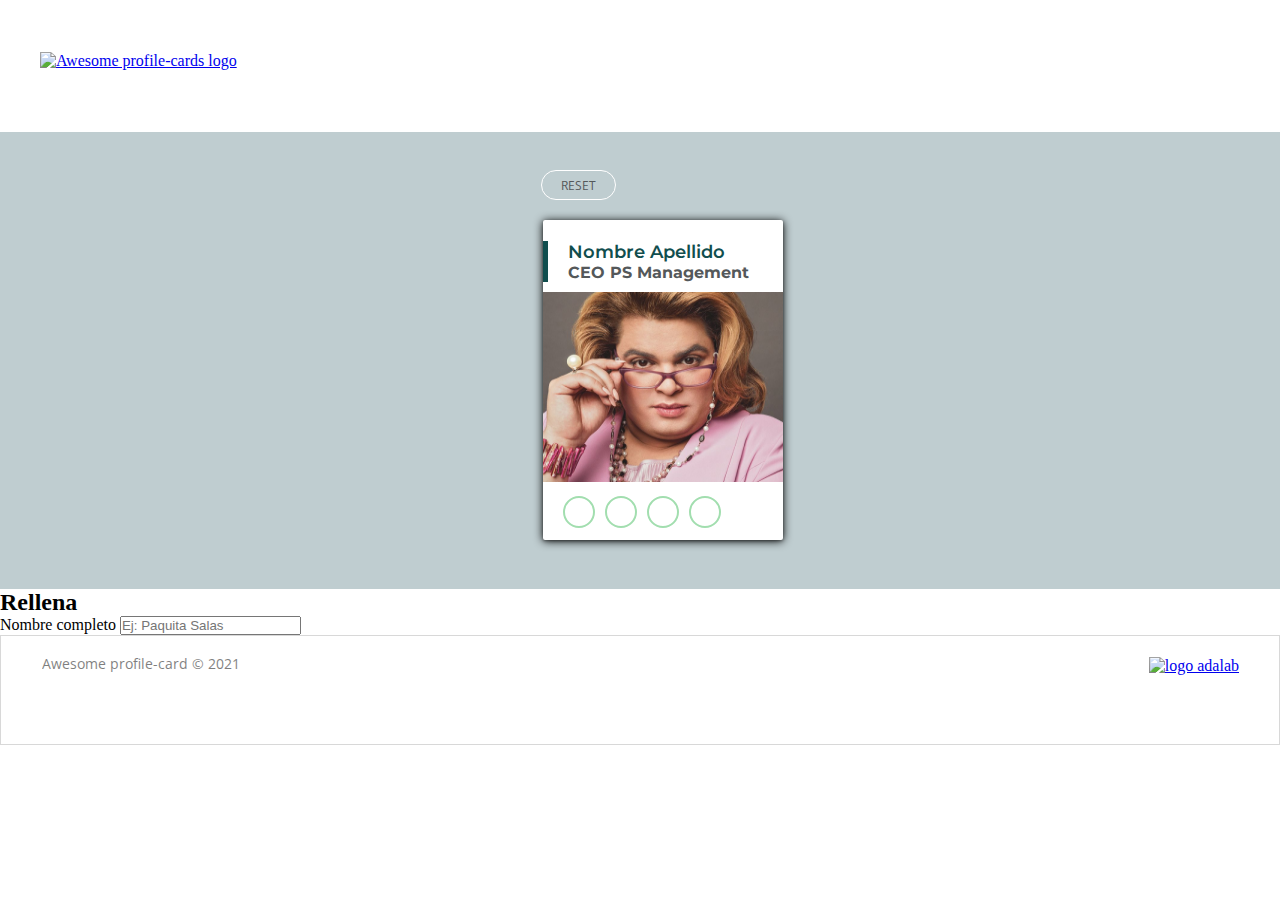
==== docs/principal.html @ d634cf68 "Merge master branch with main-index branch" ====
<!-- Página de diseño -->
<!DOCTYPE html>
<html lang="en">

<head>
    <meta charset="UTF-8" />
    <meta name="viewport" content="width=device-width, initial-scale=1.0" />
    <title>PS Management</title>
    <link rel="stylesheet" href="https://use.fontawesome.com/releases/v5.8.1/css/all.css" integrity="sha384-50oBUHEmvpQ+1lW4y57PTFmhCaXp0ML5d60M1M7uH2+nqUivzIebhndOJK28anvf" crossorigin="anonymous">

    <link rel="preconnect" href="https://fonts.gstatic.com" />
    <link href="https://fonts.googleapis.com/css2?family=Merriweather:wght@400;700;900&family=Montserrat:wght@400;700&family=Open+Sans:wght@400;600&display=swap" rel="stylesheet" />
    <link rel="stylesheet" href="./assets/css/principal.css" />
</head>

<body>
    <section class="header">
      <div class="container">
        <div class="header__logo">
          <a href="./index.html" title="Go to home page">
            <img
              src="./assets/images/logo.png"
              alt="Awesome profile-cards logo"
              title="Go to home page"
            />
          </a>
        </div>
      </div>
    </section>

    <!-- Incluir las secciones de la página de diseño -->
    <!-- Llamar a las secciones de previsualización, diseña, rellena y comparte -->
    <section class="preview">
        <button class="reset"> <i class="fa fa-trash-alt" aria-hidden="true" alt="trash-can"></i> </i>Reset</button>
        <section class="page">
            <div class="container">
                <div class="container__main-texts">
                    <h2 class="container__main-texts--title">nombre apellido</h2>
                    <h3 class="container__main-texts--subtitle">CEO PS Management</h3>
                </div>
            </div>
            <img class="page__photo" src="./assets/images/paquita.png" alt="paquita"></img>
            <section class="page__icons">
                <div class="page__icons--icon">
                    <a href="" class="link-icon" target="_blank">
                        <i class="fas fa-mobile-alt link" aria-hidden="true" alt="icon-phone"></i>
                    </a>
                </div>
                <div class="page__icons--icon">
                    <a href="" class="link-icon" target="_blank">
                        <i class="far fa-envelope link" aria-hidden="true" alt="icon-mail"></i>
                    </a>
                </div>
                <div class="page__icons--icon">
                    <a href="" class="link-icon" target="_blank">
                        <i class="fab fa-linkedin-in link" aria-hidden="true" alt="icon-linkedin"></i>
                    </a>
                </div>

                <div class="page__icons--icon">
                    <span class="page__icons--circle"></span>
                    <a href="" class="link-icon" target="_blank">
                        <i class="fab fa-github-alt link" aria-hidden="true" alt="icon-github"></i>


                    </a>
                </div>
            </section>
        </section>
    </section>
    

    <section>
      <span></span>
      <h2>Rellena</h2>
      <span></span>
    </section>

    <div class="collapsable__content fill">
      <form action="/signup" method="POST">
        <label for="name">Nombre completo</label>
        <input placeholder="Ej: Paquita Salas" id="name" type="text" name="name" />
      </form>
    </div>

    

    <footer class="footer">
      <div class="footer__container">
        <small class="copyright"> Awesome profile-card &copy 2021 </small>
        <a class="logo__container" href="https://adalab.es/" target="_blank" title="Adalab Home">
          <img class="logo" src="./assets/images/logo-adalab.png" alt="logo adalab" title="logo adalab" />
        </a>
      </div>
    </footer>
</body>

</html>
---- docs/assets/css/principal.css ----
*{box-sizing:border-box;margin:0;padding:0}.body-index{height:100vh}.header{margin:31px auto 30px 40px;background-color:#fff}.header__logo{width:200px;height:50px}.preview{height:457px;background-color:#bfcdd0;padding-left:45px;display:flex;align-items:center;flex-direction:column}.reset{margin-top:38px;margin-bottom:20px;text-transform:uppercase;height:30px;width:75px;color:#54585a;font-family:"Open Sans",sans-serif;font-size:12px;border-radius:25px;text-decoration:none;background-color:transparent;border:solid 1px #fff;position:relative;transform:translateX(-84px)}.container{padding-top:21px}.container__main-texts{border-left:solid 5px #114e4e}.container__main-texts--title{text-transform:capitalize;font-family:"Montserrat",sans-serif;font-weight:600;font-size:18px;color:#114e4e;padding:0 0 0 20px}.container__main-texts--subtitle{font-family:"Montserrat",sans-serif;font-size:16px;color:#54585a;padding:0 0 0 20px}.page{border-radius:2px;width:240px;box-shadow:0 1px 10px 0 #000,0 1px 3px 0 rgba(0,0,0,0.35);background-color:#fff}.page__photo{padding-top:10px;height:200px;width:240px}.page__icons{display:flex;flex-direction:row;justify-content:space-between;padding:10px 62px 12px 20px}.page__icons--icon{height:32px;width:32px;border:solid 2px #a2deaf;border-radius:50%;color:#114e4e;text-decoration:none;justify-content:center}.link-icon{color:#114e4e;text-decoration:none;display:flex;justify-content:center;padding-top:6px}.link-icon:visited{color:#114e4e}.footer{box-sizing:border-box;width:100%;height:110px;border:solid 1px #d8d8d8}.footer__container{width:100%;display:flex;flex-direction:column;justify-content:center;align-items:center}.copyright{padding:18px 61px 12px;font-family:"Open Sans",sans-serif;opacity:0.5;font-size:14px;font-weight:normal;font-stretch:normal;font-style:normal;line-height:1.43;letter-spacing:normal}.logo{width:103px;height:40px}@media all and (min-width: 768px){.footer__container{flex-direction:row;justify-content:space-between;align-items:center}.copyright{padding:18px 0 22px 41px}.logo__container{padding:10px 40px 10px 0}}
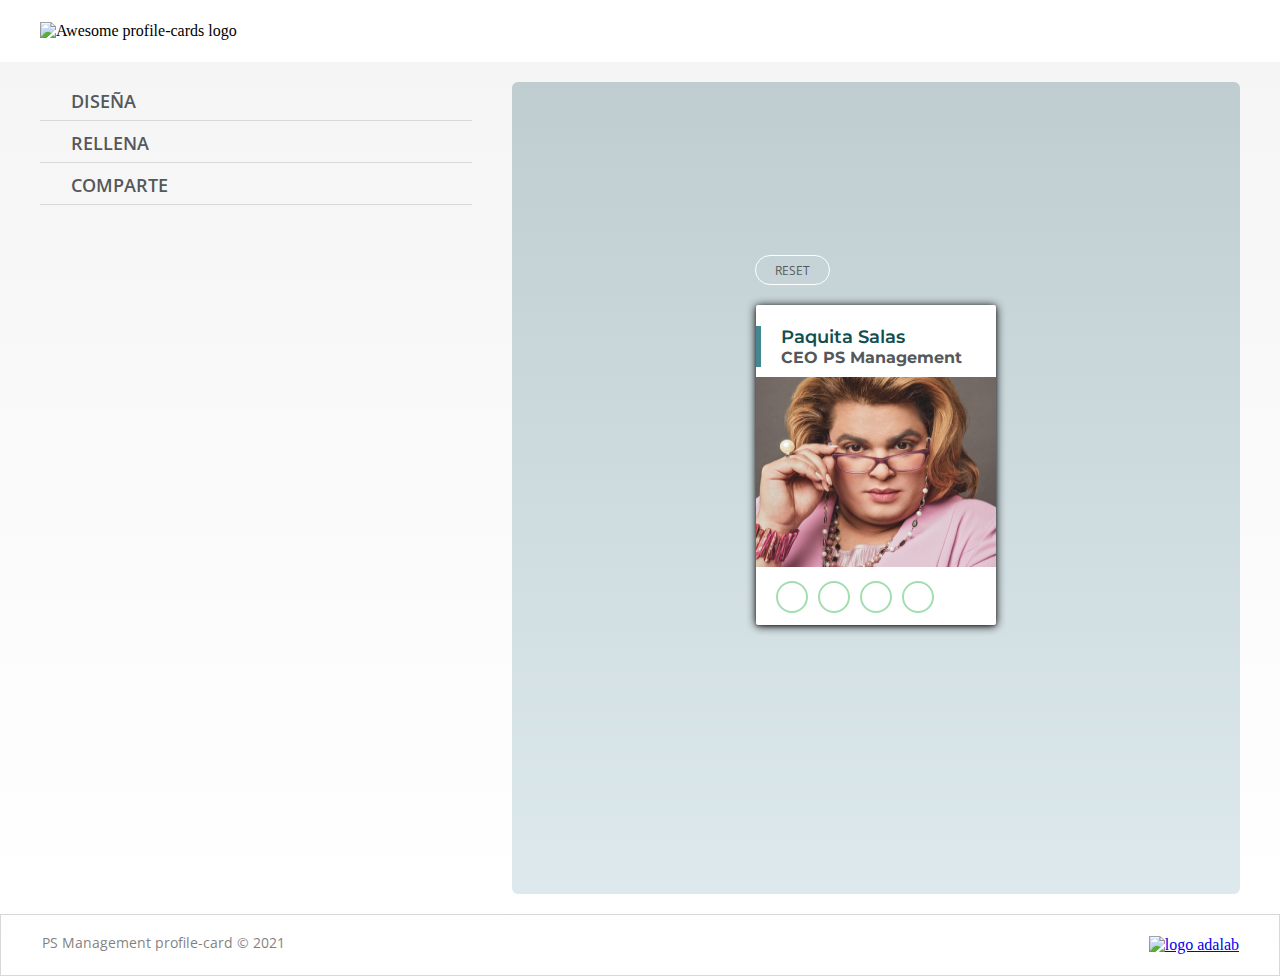
==== commit ed80f97d: "Update github docs" ====
--- a/docs/principal.html
+++ b/docs/principal.html
@@ -6,93 +6,258 @@
     <meta charset="UTF-8" />
     <meta name="viewport" content="width=device-width, initial-scale=1.0" />
     <title>PS Management</title>
-    <link rel="stylesheet" href="https://use.fontawesome.com/releases/v5.8.1/css/all.css" integrity="sha384-50oBUHEmvpQ+1lW4y57PTFmhCaXp0ML5d60M1M7uH2+nqUivzIebhndOJK28anvf" crossorigin="anonymous">
+    <link rel="stylesheet" href="https://use.fontawesome.com/releases/v5.8.1/css/all.css" integrity="sha384-50oBUHEmvpQ+1lW4y57PTFmhCaXp0ML5d60M1M7uH2+nqUivzIebhndOJK28anvf" crossorigin="anonymous" />
 
     <link rel="preconnect" href="https://fonts.gstatic.com" />
     <link href="https://fonts.googleapis.com/css2?family=Merriweather:wght@400;700;900&family=Montserrat:wght@400;700&family=Open+Sans:wght@400;600&display=swap" rel="stylesheet" />
     <link rel="stylesheet" href="./assets/css/principal.css" />
+    <link rel="icon" href="./assets/images/favicon.png">
 </head>
 
-<body>
+<body class="principal-body">
     <section class="header">
-      <div class="container">
-        <div class="header__logo">
-          <a href="./index.html" title="Go to home page">
-            <img
-              src="./assets/images/logo.png"
-              alt="Awesome profile-cards logo"
-              title="Go to home page"
-            />
-          </a>
+        <div>
+            <div class="header__logo">
+
+                <img class="header__logo--img" src="./assets/images/logo.png" alt="Awesome profile-cards logo" />
+
+            </div>
         </div>
+    </section>
+    <section class="divided">
+      <div class="divided__paquita">
+        <section class="preview">
+            <button class="reset"> <i class="fa fa-trash-alt" aria-hidden="true" alt="trash-can"></i> </i>Reset</button>
+            <section class="page js-card">
+                <div class="container ">
+                    <div class="container__main-texts ">
+                        <h2 class="container__main-texts--title jsnamepreview">Paquita Salas</h2>
+                        <h3 class="container__main-texts--subtitle jsjobpreview">CEO PS Management</h3>
+                    </div>
+                </div>
+                <div class="Page__container">
+                    <img class="page__container--photo" src="./assets/images/paquita.png" alt="paquita"></img>
+                </div>
+                <section class="page__icons">
+                    <div class="page__icons--icon">
+                        <a href="" class="link-icon jsphonelink" target="_blank">
+                            <i class="fas fa-mobile-alt link" aria-hidden="true" alt="icon-phone"></i>
+                        </a>
+                    </div>
+                    <div class="page__icons--icon ">
+                        <a href="" class="link-icon jsmaillink">
+                            <i class="far fa-envelope link" aria-hidden="true" alt="icon-mail"></i>
+                        </a>
+                    </div>
+                    <div class="page__icons--icon">
+                        <a href="" class="link-icon jslinkedinlink" target="_blank">
+                            <i class="fab fa-linkedin-in link" aria-hidden="true" alt="icon-linkedin"></i>
+                        </a>
+                    </div>
+
+                    <div class="page__icons--icon">
+                        <span class="page__icons--circle"></span>
+                        <a href="" class="link-icon jsgithublink" target="_blank">
+                            <i class="fab fa-github-alt link" aria-hidden="true" alt="icon-github"></i>
+
+
+                        </a>
+                    </div>
+                </section>
+            </section>
+        </section>
+      </div>
+      <div class="centralcolumn divided__options">
+        <section class="design">
+          <button type="button" name="button" class="design-btn pointer dropdown-btn">
+            <div class="dropdown">
+              <div class="dropdown__title">
+                <span class="dropdown__icon dropdown__icon--left far fa-object-ungroup"></span>
+                <h2 class="dropdown__text">Diseña</h2>
+              </div class="sidebar">
+              <i class="fa fa-chevron-down js-arrow dropdown__arrow"></i>
+            </div>
+          </button>
+          <div class="colorcontainer hidden dropdowncontainer">
+            <h3 class="colorcontainer__title">Colores</h3>
+            <div class="colorcontainer__colors">
+              <label class="colorcontainer__Label">
+                <input
+                  class="colorcontainer__option js-palette"
+                  type="radio"
+                  name="palette"
+                  value="1"
+                />
+                <ul class="colorcontainer__palette palette-1">
+                  <li
+                    class="colorcontainer__square colorcontainer__square--color1-1"
+                  ></li>
+                  <li
+                    class="colorcontainer__square colorcontainer__square--color1-2"
+                  ></li>
+                  <li
+                    class="colorcontainer__square colorcontainer__square--color1-3"
+                  ></li>
+                </ul>
+              </label>
+
+              <label class="colorcontainer__Label">
+                <input
+                  class="colorcontainer__option js-palette"
+                  type="radio"
+                  name="palette"
+                  value="2"
+                />
+                <ul class="colorcontainer__palette palette-2">
+                  <li
+                    class="colorcontainer__square colorcontainer__square--color2-1"
+                  ></li>
+                  <li
+                    class="colorcontainer__square colorcontainer__square--color2-2"
+                  ></li>
+                  <li
+                    class="colorcontainer__square colorcontainer__square--color2-3"
+                  ></li>
+                </ul>
+              </label>
+
+              <label class="colorcontainer__Label">
+                <input
+                  class="colorcontainer__option js-palette"
+                  type="radio"
+                  name="palette"
+                  value="3"
+                />
+                <ul class="colorcontainer__palette palette-3">
+                  <li
+                    class="colorcontainer__square colorcontainer__square--color3-1"
+                  ></li>
+                  <li
+                    class="colorcontainer__square colorcontainer__square--color3-2"
+                  ></li>
+                  <li
+                    class="colorcontainer__square colorcontainer__square--color3-3"
+                  ></li>
+                </ul>
+              </label>
+              <label class="colorcontainer__Label">
+                <input
+                  class="colorcontainer__option js-palette"
+                  type="radio"
+                  name="palette"
+                  value="4"
+                />
+                <ul class="colorcontainer__palette palette-4">
+                  <li
+                    class="colorcontainer__square colorcontainer__square--color4-1"
+                  ></li>
+                  <li
+                    class="colorcontainer__square colorcontainer__square--color4-2"
+                  ></li>
+                  <li
+                    class="colorcontainer__square colorcontainer__square--color4-3"
+                  ></li>
+                </ul>
+              </label>
+            </div>
+          </div>
+        </section>
+
+        <section class="fill">
+          <div class="line-dividing--fill"></div>
+          <button type="button" name="button" class="fill-btn pointer dropdownfill-btn">
+            <div class="dropdown">
+              <div class="dropdown__title">
+                <span class="dropdown__icon dropdown__icon--left far fa-keyboard dropdown__icon "></span>
+                <h2 class="dropdown__text">Rellena</h2>
+              </div class="sidebar">
+              <i class="fa fa-chevron-down js-arrow-fill dropdown__arrow"></i>
+            </div>
+          </button>
+          <div class="collapsable__content hidden dropdownfillcontainer">
+            <form class="form__container jsform">
+              <div class="fill__container">
+                <label class="form__label" for="name">Nombre completo</label>
+                <input class="form__input jsname" placeholder="Ej: Paquita Salas" id="name" type="text" name="name" />
+              </div>
+              <div class="fill__container">
+                <label class="form__label" for="job">Puesto</label>
+                <input placeholder="Ej: CEO PS management" class="form__input jsjob" id="job" type="text" name="job" />
+              </div>
+              <div class="fill__container">
+                <label class="form__label" for="photo">Imagen de perfil</label>
+                <div class="image-form__container">
+                  <div class="button">
+                    <button class="button__form">Añadir imagen</button>
+                  </div>
+                  <!-- <input class="button-image" type="" value="Añadir imagen" /> -->
+                  <div class="small-image__container"></div>
+                </div>
+              </div>
+              <div class="fill__container">
+                <label class="form__label" for="email">Email</label>
+                <input placeholder="Ej: email" class="form__input jsmail" id="email" type="email" name="email" />
+              </div>
+              <div class="fill__container">
+                <label class="form__label" for="phone">Teléfono</label>
+                <input placeholder="Ej: 555-452-369 " class="form__input jsphone" id="phone" type="tel" name="phone" />
+              </div>
+              <div class="fill__container">
+                <label class="form__label" for="linkedin">Linkedin</label>
+                <input placeholder="Ej: linkedin.com/in/paquita.salas" class="form__input jslinkedin" id="linkedin" type=""
+                  name="linkedin" />
+              </div>
+              <div class="fill__container">
+                <label class="form__label" for="github">Github</label>
+                <input placeholder="Ej: @paquita-salas" class="form__input jsgithub" id="github" type="" name="github" />
+              </div>
+            </form>
+          </div>
+          <div class="line-dividing--fill"></div>
+        </section>
+        <section class="share">
+          <button
+            type="button"
+            name="button"
+            class="share-btn pointer dropdownshare-btn"
+          >
+            <div class="dropdown">
+              <div class="dropdown__title">
+                <span class="dropdown__icon dropdown__icon--left fas fa-share-alt"></span>
+                <h2 class="dropdown__text">Comparte</h2>
+              </div class="sidebar">
+              <i class="fa fa-chevron-down js-arrow-share dropdown__arrow"></i>
+            </div>
+          </button>
+          <div class="share-button hidden dropdownsharecontainer">
+            <button class="share-button__create-card jssharebtn">
+              <i class="far fa-address-card share__create card"></i> Crear tarjeta
+            </button>
+            <p class="share-text">La tarjeta ha sido creada</p>
+            <div class="share-button-twitter--container">
+              <button class="share-button--twitter">
+                Compartir en twitter
+                <!--<a class="share__twitter--item" href="" target="_blank">-->
+                <i class="fab fa-twitter"></i>
+              </button>
+            </div>
+          </div>
+          <div class="line-dividing"></div>
+        </section>
+
       </div>
     </section>
 
-    <!-- Incluir las secciones de la página de diseño -->
-    <!-- Llamar a las secciones de previsualización, diseña, rellena y comparte -->
-    <section class="preview">
-        <button class="reset"> <i class="fa fa-trash-alt" aria-hidden="true" alt="trash-can"></i> </i>Reset</button>
-        <section class="page">
-            <div class="container">
-                <div class="container__main-texts">
-                    <h2 class="container__main-texts--title">nombre apellido</h2>
-                    <h3 class="container__main-texts--subtitle">CEO PS Management</h3>
-                </div>
-            </div>
-            <img class="page__photo" src="./assets/images/paquita.png" alt="paquita"></img>
-            <section class="page__icons">
-                <div class="page__icons--icon">
-                    <a href="" class="link-icon" target="_blank">
-                        <i class="fas fa-mobile-alt link" aria-hidden="true" alt="icon-phone"></i>
-                    </a>
-                </div>
-                <div class="page__icons--icon">
-                    <a href="" class="link-icon" target="_blank">
-                        <i class="far fa-envelope link" aria-hidden="true" alt="icon-mail"></i>
-                    </a>
-                </div>
-                <div class="page__icons--icon">
-                    <a href="" class="link-icon" target="_blank">
-                        <i class="fab fa-linkedin-in link" aria-hidden="true" alt="icon-linkedin"></i>
-                    </a>
-                </div>
-
-                <div class="page__icons--icon">
-                    <span class="page__icons--circle"></span>
-                    <a href="" class="link-icon" target="_blank">
-                        <i class="fab fa-github-alt link" aria-hidden="true" alt="icon-github"></i>
-
-
-                    </a>
-                </div>
-            </section>
-        </section>
-    </section>
-    
-
-    <section>
-      <span></span>
-      <h2>Rellena</h2>
-      <span></span>
-    </section>
-
-    <div class="collapsable__content fill">
-      <form action="/signup" method="POST">
-        <label for="name">Nombre completo</label>
-        <input placeholder="Ej: Paquita Salas" id="name" type="text" name="name" />
-      </form>
-    </div>
-
-    
-
     <footer class="footer">
       <div class="footer__container">
-        <small class="copyright"> Awesome profile-card &copy 2021 </small>
+        <small class="copyright"> PS Management profile-card &copy 2021 </small>
         <a class="logo__container" href="https://adalab.es/" target="_blank" title="Adalab Home">
           <img class="logo" src="./assets/images/logo-adalab.png" alt="logo adalab" title="logo adalab" />
         </a>
       </div>
     </footer>
+
+    <script type="text/javascript" src="./assets/js/main.js"></script>
 </body>
 
 </html>--- a/docs/assets/css/principal.css
+++ b/docs/assets/css/principal.css
@@ -1 +1 @@
-*{box-sizing:border-box;margin:0;padding:0}.body-index{height:100vh}.header{margin:31px auto 30px 40px;background-color:#fff}.header__logo{width:200px;height:50px}.preview{height:457px;background-color:#bfcdd0;padding-left:45px;display:flex;align-items:center;flex-direction:column}.reset{margin-top:38px;margin-bottom:20px;text-transform:uppercase;height:30px;width:75px;color:#54585a;font-family:"Open Sans",sans-serif;font-size:12px;border-radius:25px;text-decoration:none;background-color:transparent;border:solid 1px #fff;position:relative;transform:translateX(-84px)}.container{padding-top:21px}.container__main-texts{border-left:solid 5px #114e4e}.container__main-texts--title{text-transform:capitalize;font-family:"Montserrat",sans-serif;font-weight:600;font-size:18px;color:#114e4e;padding:0 0 0 20px}.container__main-texts--subtitle{font-family:"Montserrat",sans-serif;font-size:16px;color:#54585a;padding:0 0 0 20px}.page{border-radius:2px;width:240px;box-shadow:0 1px 10px 0 #000,0 1px 3px 0 rgba(0,0,0,0.35);background-color:#fff}.page__photo{padding-top:10px;height:200px;width:240px}.page__icons{display:flex;flex-direction:row;justify-content:space-between;padding:10px 62px 12px 20px}.page__icons--icon{height:32px;width:32px;border:solid 2px #a2deaf;border-radius:50%;color:#114e4e;text-decoration:none;justify-content:center}.link-icon{color:#114e4e;text-decoration:none;display:flex;justify-content:center;padding-top:6px}.link-icon:visited{color:#114e4e}.footer{box-sizing:border-box;width:100%;height:110px;border:solid 1px #d8d8d8}.footer__container{width:100%;display:flex;flex-direction:column;justify-content:center;align-items:center}.copyright{padding:18px 61px 12px;font-family:"Open Sans",sans-serif;opacity:0.5;font-size:14px;font-weight:normal;font-stretch:normal;font-style:normal;line-height:1.43;letter-spacing:normal}.logo{width:103px;height:40px}@media all and (min-width: 768px){.footer__container{flex-direction:row;justify-content:space-between;align-items:center}.copyright{padding:18px 0 22px 41px}.logo__container{padding:10px 40px 10px 0}}
+*{box-sizing:border-box;margin:0;padding:0}.body-index{height:100vh}.header{background-color:#fff;padding:22px 0 22px 40px}.header--img{width:200px;height:50px}.preview{height:457px;background:linear-gradient(to bottom, #bfcdd0, #dde9ed);display:flex;align-items:center;flex-direction:column}@media all and (min-width: 768px){.preview{height:812px;margin:20px 40px 20px 0;border-radius:6px;padding-left:0;order:2}}.reset{margin-top:38px;margin-bottom:20px;text-transform:uppercase;height:30px;width:75px;color:#54585a;font-family:"Open Sans",sans-serif;font-size:12px;border-radius:25px;text-decoration:none;background-color:transparent;border:solid 1px #fff;position:relative;transform:translateX(-84px)}@media all and (min-width: 768px){.reset{margin-top:173px}}.container{padding-top:21px}.container__main-texts{border-left:solid 5px #438792}.container__main-texts--title{text-transform:capitalize;font-family:"Montserrat",sans-serif;font-weight:600;font-size:18px;color:#114e4e;padding:0 0 0 20px}.container__main-texts--subtitle{font-family:"Montserrat",sans-serif;font-size:16px;color:#54585a;padding:0 0 0 20px}.page{border-radius:2px;width:240px;box-shadow:0 1px 10px 0 #000,0 1px 3px 0 rgba(0,0,0,0.35);background-color:#fff}@media all and (min-width: 768px){.page{margin-bottom:260px}}.page__container{height:210px}.page__container--photo{padding-top:10px;height:200px;width:240px}.page__icons{display:flex;flex-direction:row;justify-content:space-between;padding:10px 62px 12px 20px}.page__icons--icon{height:32px;width:32px;border:solid 2px #a2deaf;border-radius:50%;color:#114e4e;text-decoration:none;justify-content:center}.link-icon{color:#114e4e;text-decoration:none;display:flex;justify-content:center;padding-top:6px}.link-icon:visited{color:#114e4e}.palette-1 .container__main-texts{border-left-color:#438792}.palette-2 .container__main-texts{border-left-color:#bd1010}.palette-3 .container__main-texts{border-left-color:#eab052}.palette-4 .container__main-texts{border-left-color:#fabada}.palette-1 .container__main-texts--title{color:#114e4e}.palette-2 .container__main-texts--title{color:#420101}.palette-3 .container__main-texts--title{color:#3e5b65}.palette-4 .container__main-texts--title{color:#db2763}.palette-1 .link-icon{color:#114e4e}.palette-2 .link-icon{color:#420101}.palette-3 .link-icon{color:#3e5b65}.palette-4 .link-icon{color:#db2763}.palette-1 .page__icons--icon{border:solid 2px #a2deaf}.palette-2 .page__icons--icon{border:solid 2px #e95626}.palette-3 .page__icons--icon{border:solid 2px #a0c0cf}.palette-4 .page__icons--icon{border:solid 2px #fa9f42}.design{font-stretch:normal;font-style:normal;line-height:normal;letter-spacing:normal}.design-btn{border:none;width:100%;outline:none;background-color:transparent}.pointer{cursor:pointer}.colorcontainer{display:flex;flex-direction:row;justify-content:space-between;padding:22px 0 30px}.colorcontainer__title{width:62px;height:19px;font-family:"Open Sans",sans-serif;font-size:14px;font-weight:normal;text-transform:uppercase;color:#54585a}.colorcontainer__Label{display:flex}.colorcontainer__option{transform:translateY(50%)}.colorcontainer__palette{display:flex;margin-left:10px}.colorcontainer__square{list-style-type:none;width:30px;height:25px;margin-bottom:20px}.colorcontainer__square--color1-1{background-color:#114e4e}.colorcontainer__square--color1-2{background-color:#438792}.colorcontainer__square--color1-3{background-color:#a2deaf}.colorcontainer__square--color2-1{background-color:#420101}.colorcontainer__square--color2-2{background-color:#bd1010}.colorcontainer__square--color2-3{background-color:#e95626}.colorcontainer__square--color3-1{background-color:#3e5b65}.colorcontainer__square--color3-2{background-color:#eab052}.colorcontainer__square--color3-3{background-color:#a0c0cf}.colorcontainer__square--color4-1{background-color:#db2763}.colorcontainer__square--color4-2{background-color:#fabada}.colorcontainer__square--color4-3{background-color:#fa9f42}.fill{font-stretch:normal;font-style:normal;line-height:normal;letter-spacing:normal}.line-dividing--fill{height:1px;background-color:#d8d8d8}.dropdownfillcontainer{box-sizing:border-box;width:100%;padding:25px 0 30px}.fill-btn{border:none;width:100%;outline:none;background-color:transparent}.pointer{cursor:pointer}.form__container{width:100%;display:flex;flex-direction:column;align-items:flex-start}.fill__container{width:100%;display:flex;flex-direction:column;align-items:flex-start;margin-bottom:20px}.form__label{width:100%;color:#114e4e;font-family:"Open Sans",sans-serif;font-size:14px;font-weight:normal;font-stretch:normal;font-style:normal;line-height:20px;letter-spacing:normal;margin-bottom:7px}.form__input{width:100%;height:30px;padding-left:9px;border:solid 1px #a2deaf;font-size:14px;font-weight:normal;font-stretch:normal;font-style:normal;line-height:1.43;letter-spacing:normal;line-height:20px}.image-form__container{display:flex;flex-direction:row}.button__form{width:140px;height:30px;padding:3px 22px 7px;border-radius:3px;box-shadow:0 0 4px 0 rgba(0,0,0,0.32);background-color:#db2763;color:#fff;font-size:14px;font-family:"Open Sans",sans-serif;border:0}.button-image{padding-bottom:3px 22px 7px 22px;background-color:#db2763}.small-image__container{width:30px;height:30px;border:solid 1px #a2deaf;margin:0px 91px 0 20px}.share{margin-bottom:30px;font-stretch:normal;font-style:normal;line-height:normal;letter-spacing:normal}.share-button{display:flex;flex-direction:column;justify-content:center;align-items:center}.share-button__create-card{width:199px;height:50px;padding:13px 18px 13px 17px;border-radius:12px;box-shadow:0 1px 6px 0 rgba(0,0,0,0.32);background-color:#db2763;text-transform:uppercase;color:#fff;font-size:18px;font-family:"Open Sans",sans-serif;border:0;margin:30px 0 30px 0;transition:transform 1s ease}.share-button__create-card:focus{transform:scale(1.1);outline:none}.pointer{cursor:pointer}.share-btn{border:none;width:100%;outline:none;background-color:transparent}.share-text{font-size:18px;color:#54585a;font-family:"Open Sans",sans-serif;font-weight:normal;font-stretch:normal;font-style:normal;line-height:20px;letter-spacing:normal}.share-button-twitter--container{display:flex;flex-direction:column;justify-content:center;align-items:center}.share-button--twitter{display:flex;flex-direction:row-reverse;justify-content:space-between;background-color:#00a0f5;width:181px;height:30px;padding:3px 9px 6px 10.5px;border-radius:3px;box-shadow:0 0 4px 0 rgba(0,0,0,0);color:#fff;font-size:14px;font-family:"Open Sans",sans-serif;border:0;margin:30px 0 30px 0}.fa-twitter{width:18px;height:18px;margin:3px 9.5px 0 0;font-size:18px;font-weight:normal;font-stretch:normal;font-style:normal;line-height:normal;letter-spacing:normal;text-align:center;color:#fff}.line-dividing{height:1px;background-color:#d8d8d8}.centralcolumn{margin:17px 19px 0 20px}@media all and (min-width: 768px){.centralcolumn{margin:17px 40px 0 40px}}.divided{background:linear-gradient(to bottom, #f5f5f5, #fff)}@media all and (min-width: 768px){.divided{display:grid;grid-template-columns:60% 40%;grid-template-row:1fr}.divided__paquita{grid-column:2 / 3;grid-row:span1}.divided__options{grid-column:1 / 2;grid-row:span1}}@media all and (min-width: 1200px){.divided{grid-template-columns:40% 60%}}.hidden{display:none}.changeArrowUp{transform:rotate(0deg);transition:transform 0.5s linear}.changeArrowDown{transform:rotate(180deg);transition:transform 0.5s linear}.dropdown{display:flex;flex-direction:row;align-items:center;justify-content:space-between;margin:10px 0 10px;font-stretch:normal;font-style:normal;line-height:normal;letter-spacing:normal}@media all and (min-width: 768px){.dropdown{margin:10px 0 7px}}.dropdown__title{display:flex;flex-direction:row;align-items:center}.dropdown__text{width:65px;height:24px;margin-left:10px;font-family:"Open Sans",sans-serif;font-size:18px;font-weight:600;color:#54585a;text-transform:uppercase}.dropdown__icon{width:21px;height:18px;color:#db2763;font-size:18px}.dropdown__arrow{width:16px;height:18px;font-size:18px;color:#54585a}.footer{box-sizing:border-box;width:100%;border:solid 1px #d8d8d8}.footer__container{height:110px;width:100%;display:flex;flex-direction:column;justify-content:center;align-items:center}@media all and (min-width: 768px){.footer__container{height:60px;flex-direction:row;justify-content:space-between;align-items:center}}.copyright{padding:0 61px 12px;font-family:"Open Sans",sans-serif;opacity:0.5;font-size:14px;font-weight:normal;font-stretch:normal;font-style:normal;line-height:1.43;letter-spacing:normal}@media all and (min-width: 768px){.copyright{padding:18px 0 22px 41px}}.logo{height:40px}@media all and (min-width: 768px){.logo{padding-right:40px}}.principal-body{background:linear-gradient(to bottom, #f5f5f5, #fff)}
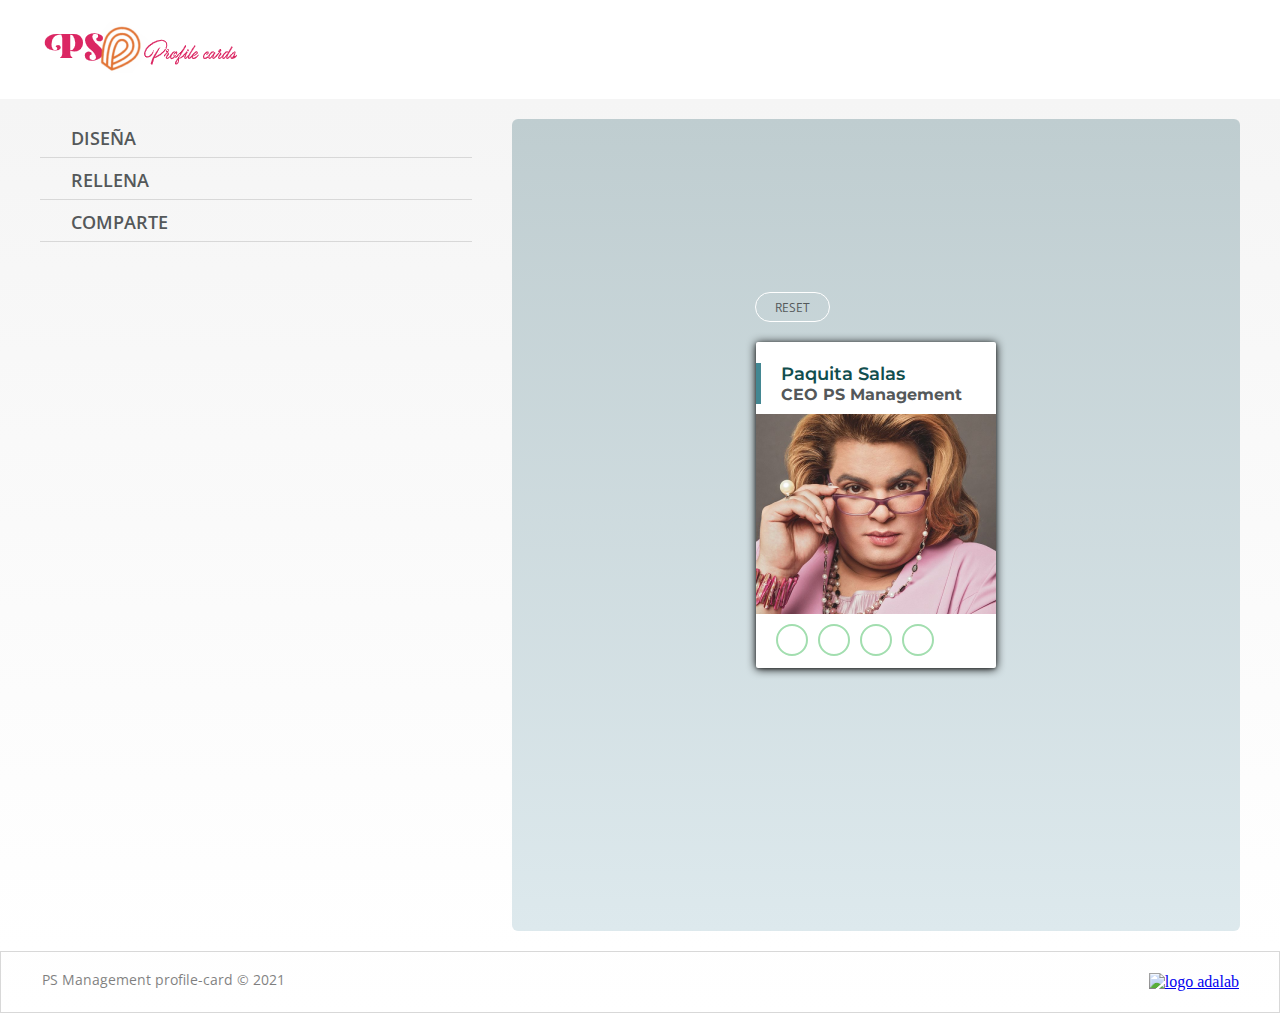
==== commit 196fcb13: "Update github docs" ====
--- a/docs/principal.html
+++ b/docs/principal.html
@@ -36,7 +36,7 @@
                     </div>
                 </div>
                 <div class="Page__container">
-                    <img class="page__container--photo" src="./assets/images/paquita.png" alt="paquita"></img>
+                    <div class="page__container--photo js-previewPhoto"></div>
                 </div>
                 <section class="page__icons">
                     <div class="page__icons--icon">
@@ -69,15 +69,13 @@
       </div>
       <div class="centralcolumn divided__options">
         <section class="design">
-          <button type="button" name="button" class="design-btn pointer dropdown-btn">
-            <div class="dropdown">
+          <div class="dropdown js-dropdown-header">
               <div class="dropdown__title">
-                <span class="dropdown__icon dropdown__icon--left far fa-object-ungroup"></span>
-                <h2 class="dropdown__text">Diseña</h2>
+                  <span class="dropdown__icon dropdown__icon--left far fa-object-ungroup"></span>
+                  <h2 class="dropdown__text">Diseña</h2>
               </div class="sidebar">
               <i class="fa fa-chevron-down js-arrow dropdown__arrow"></i>
-            </div>
-          </button>
+          </div>
           <div class="colorcontainer hidden dropdowncontainer">
             <h3 class="colorcontainer__title">Colores</h3>
             <div class="colorcontainer__colors">
@@ -164,72 +162,67 @@
         </section>
 
         <section class="fill">
-          <div class="line-dividing--fill"></div>
-          <button type="button" name="button" class="fill-btn pointer dropdownfill-btn">
-            <div class="dropdown">
+            <div class="line-dividing--fill"></div>
+            <div class="dropdown js-dropdown-header">
+                <div class="dropdown__title">
+                    <span class="dropdown__icon dropdown__icon--left far fa-keyboard dropdown__icon "></span>
+                    <h2 class="dropdown__text">Rellena</h2>
+                </div class="sidebar">
+                <i class="fa fa-chevron-down js-arrow dropdown__arrow"></i>
+            </div>
+            <div class="collapsable__content hidden dropdownfillcontainer dropdowncontainer">
+                <form class="form__container jsform">
+                    <div class="fill__container">
+                        <label class="form__label" for="name">Nombre completo</label>
+                        <input class="form__input jsname" placeholder="Ej: Paquita Salas" id="name" type="text" name="name" />
+                    </div>
+                    <div class="fill__container">
+                        <label class="form__label" for="job">Puesto</label>
+                        <input placeholder="Ej: CEO PS management" class="form__input jsjob" id="job" type="text" name="job" />
+                    </div>
+                    <div class="fill__container">
+                        <label class="form__label" for="photo">Imagen de perfil</label>
+                        <div class="image-form__container">
+                            <div class="button">
+                                <button class="button__form js-buttonForm">Añadir imagen</button>
+                            </div>
+                            <input class="button-image js-inputPhoto" type="file" value="" />
+                            <div class="small-image__container js-smallPhoto"></div>
+                        </div>
+                    </div>
+                    <div class="fill__container">
+                        <label class="form__label" for="email">Email</label>
+                        <input placeholder="Ej: email" class="form__input jsmail" id="email" type="email" name="email" />
+                    </div>
+                    <div class="fill__container">
+                        <label class="form__label" for="phone">Teléfono</label>
+                        <input placeholder="Ej: 555-452-369 " class="form__input jsphone" id="phone" type="tel" name="phone" />
+                    </div>
+                    <div class="fill__container">
+                        <label class="form__label" for="linkedin">Linkedin</label>
+                        <input placeholder="Ej: linkedin.com/in/paquita.salas" class="form__input jslinkedin" id="linkedin"
+                            type="" name="linkedin" />
+                    </div>
+                    <div class="fill__container">
+                        <label class="form__label" for="github">Github</label>
+                        <input placeholder="Ej: @paquita-salas" class="form__input jsgithub" id="github" type=""
+                            name="github" />
+                    </div>
+                </form>
+            </div>
+            <div class="line-dividing--fill"></div>
+        </section>
+        <section class="share">
+          <!-- <button type="button" name="button" class="share-btn pointer dropdownshare-btn"> -->
+          <div class="dropdown js-dropdown-header">
               <div class="dropdown__title">
-                <span class="dropdown__icon dropdown__icon--left far fa-keyboard dropdown__icon "></span>
-                <h2 class="dropdown__text">Rellena</h2>
+                  <span class="dropdown__icon dropdown__icon--left fas fa-share-alt"></span>
+                  <h2 class="dropdown__text">Comparte</h2>
               </div class="sidebar">
-              <i class="fa fa-chevron-down js-arrow-fill dropdown__arrow"></i>
-            </div>
-          </button>
-          <div class="collapsable__content hidden dropdownfillcontainer">
-            <form class="form__container jsform">
-              <div class="fill__container">
-                <label class="form__label" for="name">Nombre completo</label>
-                <input class="form__input jsname" placeholder="Ej: Paquita Salas" id="name" type="text" name="name" />
-              </div>
-              <div class="fill__container">
-                <label class="form__label" for="job">Puesto</label>
-                <input placeholder="Ej: CEO PS management" class="form__input jsjob" id="job" type="text" name="job" />
-              </div>
-              <div class="fill__container">
-                <label class="form__label" for="photo">Imagen de perfil</label>
-                <div class="image-form__container">
-                  <div class="button">
-                    <button class="button__form">Añadir imagen</button>
-                  </div>
-                  <!-- <input class="button-image" type="" value="Añadir imagen" /> -->
-                  <div class="small-image__container"></div>
-                </div>
-              </div>
-              <div class="fill__container">
-                <label class="form__label" for="email">Email</label>
-                <input placeholder="Ej: email" class="form__input jsmail" id="email" type="email" name="email" />
-              </div>
-              <div class="fill__container">
-                <label class="form__label" for="phone">Teléfono</label>
-                <input placeholder="Ej: 555-452-369 " class="form__input jsphone" id="phone" type="tel" name="phone" />
-              </div>
-              <div class="fill__container">
-                <label class="form__label" for="linkedin">Linkedin</label>
-                <input placeholder="Ej: linkedin.com/in/paquita.salas" class="form__input jslinkedin" id="linkedin" type=""
-                  name="linkedin" />
-              </div>
-              <div class="fill__container">
-                <label class="form__label" for="github">Github</label>
-                <input placeholder="Ej: @paquita-salas" class="form__input jsgithub" id="github" type="" name="github" />
-              </div>
-            </form>
-          </div>
-          <div class="line-dividing--fill"></div>
-        </section>
-        <section class="share">
-          <button
-            type="button"
-            name="button"
-            class="share-btn pointer dropdownshare-btn"
-          >
-            <div class="dropdown">
-              <div class="dropdown__title">
-                <span class="dropdown__icon dropdown__icon--left fas fa-share-alt"></span>
-                <h2 class="dropdown__text">Comparte</h2>
-              </div class="sidebar">
-              <i class="fa fa-chevron-down js-arrow-share dropdown__arrow"></i>
-            </div>
-          </button>
-          <div class="share-button hidden dropdownsharecontainer">
+              <i class="fa fa-chevron-down js-arrow dropdown__arrow"></i>
+          </div>
+          <!-- </button> -->
+          <div class="share-button hidden dropdownsharecontainer dropdowncontainer">
             <button class="share-button__create-card jssharebtn">
               <i class="far fa-address-card share__create card"></i> Crear tarjeta
             </button>
--- a/docs/assets/css/principal.css
+++ b/docs/assets/css/principal.css
@@ -1 +1 @@
-*{box-sizing:border-box;margin:0;padding:0}.body-index{height:100vh}.header{background-color:#fff;padding:22px 0 22px 40px}.header--img{width:200px;height:50px}.preview{height:457px;background:linear-gradient(to bottom, #bfcdd0, #dde9ed);display:flex;align-items:center;flex-direction:column}@media all and (min-width: 768px){.preview{height:812px;margin:20px 40px 20px 0;border-radius:6px;padding-left:0;order:2}}.reset{margin-top:38px;margin-bottom:20px;text-transform:uppercase;height:30px;width:75px;color:#54585a;font-family:"Open Sans",sans-serif;font-size:12px;border-radius:25px;text-decoration:none;background-color:transparent;border:solid 1px #fff;position:relative;transform:translateX(-84px)}@media all and (min-width: 768px){.reset{margin-top:173px}}.container{padding-top:21px}.container__main-texts{border-left:solid 5px #438792}.container__main-texts--title{text-transform:capitalize;font-family:"Montserrat",sans-serif;font-weight:600;font-size:18px;color:#114e4e;padding:0 0 0 20px}.container__main-texts--subtitle{font-family:"Montserrat",sans-serif;font-size:16px;color:#54585a;padding:0 0 0 20px}.page{border-radius:2px;width:240px;box-shadow:0 1px 10px 0 #000,0 1px 3px 0 rgba(0,0,0,0.35);background-color:#fff}@media all and (min-width: 768px){.page{margin-bottom:260px}}.page__container{height:210px}.page__container--photo{padding-top:10px;height:200px;width:240px}.page__icons{display:flex;flex-direction:row;justify-content:space-between;padding:10px 62px 12px 20px}.page__icons--icon{height:32px;width:32px;border:solid 2px #a2deaf;border-radius:50%;color:#114e4e;text-decoration:none;justify-content:center}.link-icon{color:#114e4e;text-decoration:none;display:flex;justify-content:center;padding-top:6px}.link-icon:visited{color:#114e4e}.palette-1 .container__main-texts{border-left-color:#438792}.palette-2 .container__main-texts{border-left-color:#bd1010}.palette-3 .container__main-texts{border-left-color:#eab052}.palette-4 .container__main-texts{border-left-color:#fabada}.palette-1 .container__main-texts--title{color:#114e4e}.palette-2 .container__main-texts--title{color:#420101}.palette-3 .container__main-texts--title{color:#3e5b65}.palette-4 .container__main-texts--title{color:#db2763}.palette-1 .link-icon{color:#114e4e}.palette-2 .link-icon{color:#420101}.palette-3 .link-icon{color:#3e5b65}.palette-4 .link-icon{color:#db2763}.palette-1 .page__icons--icon{border:solid 2px #a2deaf}.palette-2 .page__icons--icon{border:solid 2px #e95626}.palette-3 .page__icons--icon{border:solid 2px #a0c0cf}.palette-4 .page__icons--icon{border:solid 2px #fa9f42}.design{font-stretch:normal;font-style:normal;line-height:normal;letter-spacing:normal}.design-btn{border:none;width:100%;outline:none;background-color:transparent}.pointer{cursor:pointer}.colorcontainer{display:flex;flex-direction:row;justify-content:space-between;padding:22px 0 30px}.colorcontainer__title{width:62px;height:19px;font-family:"Open Sans",sans-serif;font-size:14px;font-weight:normal;text-transform:uppercase;color:#54585a}.colorcontainer__Label{display:flex}.colorcontainer__option{transform:translateY(50%)}.colorcontainer__palette{display:flex;margin-left:10px}.colorcontainer__square{list-style-type:none;width:30px;height:25px;margin-bottom:20px}.colorcontainer__square--color1-1{background-color:#114e4e}.colorcontainer__square--color1-2{background-color:#438792}.colorcontainer__square--color1-3{background-color:#a2deaf}.colorcontainer__square--color2-1{background-color:#420101}.colorcontainer__square--color2-2{background-color:#bd1010}.colorcontainer__square--color2-3{background-color:#e95626}.colorcontainer__square--color3-1{background-color:#3e5b65}.colorcontainer__square--color3-2{background-color:#eab052}.colorcontainer__square--color3-3{background-color:#a0c0cf}.colorcontainer__square--color4-1{background-color:#db2763}.colorcontainer__square--color4-2{background-color:#fabada}.colorcontainer__square--color4-3{background-color:#fa9f42}.fill{font-stretch:normal;font-style:normal;line-height:normal;letter-spacing:normal}.line-dividing--fill{height:1px;background-color:#d8d8d8}.dropdownfillcontainer{box-sizing:border-box;width:100%;padding:25px 0 30px}.fill-btn{border:none;width:100%;outline:none;background-color:transparent}.pointer{cursor:pointer}.form__container{width:100%;display:flex;flex-direction:column;align-items:flex-start}.fill__container{width:100%;display:flex;flex-direction:column;align-items:flex-start;margin-bottom:20px}.form__label{width:100%;color:#114e4e;font-family:"Open Sans",sans-serif;font-size:14px;font-weight:normal;font-stretch:normal;font-style:normal;line-height:20px;letter-spacing:normal;margin-bottom:7px}.form__input{width:100%;height:30px;padding-left:9px;border:solid 1px #a2deaf;font-size:14px;font-weight:normal;font-stretch:normal;font-style:normal;line-height:1.43;letter-spacing:normal;line-height:20px}.image-form__container{display:flex;flex-direction:row}.button__form{width:140px;height:30px;padding:3px 22px 7px;border-radius:3px;box-shadow:0 0 4px 0 rgba(0,0,0,0.32);background-color:#db2763;color:#fff;font-size:14px;font-family:"Open Sans",sans-serif;border:0}.button-image{padding-bottom:3px 22px 7px 22px;background-color:#db2763}.small-image__container{width:30px;height:30px;border:solid 1px #a2deaf;margin:0px 91px 0 20px}.share{margin-bottom:30px;font-stretch:normal;font-style:normal;line-height:normal;letter-spacing:normal}.share-button{display:flex;flex-direction:column;justify-content:center;align-items:center}.share-button__create-card{width:199px;height:50px;padding:13px 18px 13px 17px;border-radius:12px;box-shadow:0 1px 6px 0 rgba(0,0,0,0.32);background-color:#db2763;text-transform:uppercase;color:#fff;font-size:18px;font-family:"Open Sans",sans-serif;border:0;margin:30px 0 30px 0;transition:transform 1s ease}.share-button__create-card:focus{transform:scale(1.1);outline:none}.pointer{cursor:pointer}.share-btn{border:none;width:100%;outline:none;background-color:transparent}.share-text{font-size:18px;color:#54585a;font-family:"Open Sans",sans-serif;font-weight:normal;font-stretch:normal;font-style:normal;line-height:20px;letter-spacing:normal}.share-button-twitter--container{display:flex;flex-direction:column;justify-content:center;align-items:center}.share-button--twitter{display:flex;flex-direction:row-reverse;justify-content:space-between;background-color:#00a0f5;width:181px;height:30px;padding:3px 9px 6px 10.5px;border-radius:3px;box-shadow:0 0 4px 0 rgba(0,0,0,0);color:#fff;font-size:14px;font-family:"Open Sans",sans-serif;border:0;margin:30px 0 30px 0}.fa-twitter{width:18px;height:18px;margin:3px 9.5px 0 0;font-size:18px;font-weight:normal;font-stretch:normal;font-style:normal;line-height:normal;letter-spacing:normal;text-align:center;color:#fff}.line-dividing{height:1px;background-color:#d8d8d8}.centralcolumn{margin:17px 19px 0 20px}@media all and (min-width: 768px){.centralcolumn{margin:17px 40px 0 40px}}.divided{background:linear-gradient(to bottom, #f5f5f5, #fff)}@media all and (min-width: 768px){.divided{display:grid;grid-template-columns:60% 40%;grid-template-row:1fr}.divided__paquita{grid-column:2 / 3;grid-row:span1}.divided__options{grid-column:1 / 2;grid-row:span1}}@media all and (min-width: 1200px){.divided{grid-template-columns:40% 60%}}.hidden{display:none}.changeArrowUp{transform:rotate(0deg);transition:transform 0.5s linear}.changeArrowDown{transform:rotate(180deg);transition:transform 0.5s linear}.dropdown{display:flex;flex-direction:row;align-items:center;justify-content:space-between;margin:10px 0 10px;font-stretch:normal;font-style:normal;line-height:normal;letter-spacing:normal}@media all and (min-width: 768px){.dropdown{margin:10px 0 7px}}.dropdown__title{display:flex;flex-direction:row;align-items:center}.dropdown__text{width:65px;height:24px;margin-left:10px;font-family:"Open Sans",sans-serif;font-size:18px;font-weight:600;color:#54585a;text-transform:uppercase}.dropdown__icon{width:21px;height:18px;color:#db2763;font-size:18px}.dropdown__arrow{width:16px;height:18px;font-size:18px;color:#54585a}.footer{box-sizing:border-box;width:100%;border:solid 1px #d8d8d8}.footer__container{height:110px;width:100%;display:flex;flex-direction:column;justify-content:center;align-items:center}@media all and (min-width: 768px){.footer__container{height:60px;flex-direction:row;justify-content:space-between;align-items:center}}.copyright{padding:0 61px 12px;font-family:"Open Sans",sans-serif;opacity:0.5;font-size:14px;font-weight:normal;font-stretch:normal;font-style:normal;line-height:1.43;letter-spacing:normal}@media all and (min-width: 768px){.copyright{padding:18px 0 22px 41px}}.logo{height:40px}@media all and (min-width: 768px){.logo{padding-right:40px}}.principal-body{background:linear-gradient(to bottom, #f5f5f5, #fff)}
+*{box-sizing:border-box;margin:0;padding:0}.body-index{height:100vh}.header{background-color:#fff;padding:22px 0 22px 40px}.header--img{width:200px;height:50px}.preview{height:457px;background:linear-gradient(to bottom, #bfcdd0, #dde9ed);display:flex;align-items:center;flex-direction:column}@media all and (min-width: 768px){.preview{height:812px;margin:20px 40px 20px 0;border-radius:6px;padding-left:0;order:2}}.reset{margin-top:38px;margin-bottom:20px;text-transform:uppercase;height:30px;width:75px;color:#54585a;font-family:"Open Sans",sans-serif;font-size:12px;border-radius:25px;text-decoration:none;background-color:transparent;border:solid 1px #fff;position:relative;transform:translateX(-84px)}@media all and (min-width: 768px){.reset{margin-top:173px}}.container{padding-top:21px;padding-bottom:10px}.container__main-texts{border-left:solid 5px #438792}.container__main-texts--title{text-transform:capitalize;font-family:"Montserrat",sans-serif;font-weight:600;font-size:18px;color:#114e4e;padding:0 0 0 20px}.container__main-texts--subtitle{font-family:"Montserrat",sans-serif;font-size:16px;color:#54585a;padding:0 0 0 20px}.page{border-radius:2px;width:240px;box-shadow:0 1px 10px 0 #000,0 1px 3px 0 rgba(0,0,0,0.35);background-color:#fff}@media all and (min-width: 768px){.page{margin-bottom:260px}}.page__container{height:210px}.page__container--photo{height:200px;width:240px;background-image:url(../images/paquita.png);background-size:cover;background-position:center}.page__icons{display:flex;flex-direction:row;justify-content:space-between;padding:10px 62px 12px 20px}.page__icons--icon{height:32px;width:32px;border:solid 2px #a2deaf;border-radius:50%;color:#114e4e;text-decoration:none;justify-content:center}.link-icon{color:#114e4e;text-decoration:none;display:flex;justify-content:center;padding-top:6px}.link-icon:visited{color:#114e4e}.palette-1 .container__main-texts{border-left-color:#438792}.palette-2 .container__main-texts{border-left-color:#bd1010}.palette-3 .container__main-texts{border-left-color:#eab052}.palette-4 .container__main-texts{border-left-color:#fabada}.palette-1 .container__main-texts--title{color:#114e4e}.palette-2 .container__main-texts--title{color:#420101}.palette-3 .container__main-texts--title{color:#3e5b65}.palette-4 .container__main-texts--title{color:#db2763}.palette-1 .link-icon{color:#114e4e}.palette-2 .link-icon{color:#420101}.palette-3 .link-icon{color:#3e5b65}.palette-4 .link-icon{color:#db2763}.palette-1 .page__icons--icon{border:solid 2px #a2deaf}.palette-2 .page__icons--icon{border:solid 2px #e95626}.palette-3 .page__icons--icon{border:solid 2px #a0c0cf}.palette-4 .page__icons--icon{border:solid 2px #fa9f42}.design{font-stretch:normal;font-style:normal;line-height:normal;letter-spacing:normal;cursor:pointer}.design-btn{border:none;width:100%;outline:none;background-color:transparent}.colorcontainer{display:flex;flex-direction:row;justify-content:space-between}.colorcontainer__title{width:62px;height:19px;font-family:"Open Sans",sans-serif;font-size:14px;font-weight:normal;text-transform:uppercase;color:#54585a}.colorcontainer__Label{display:flex}.colorcontainer__option{transform:translateY(50%)}.colorcontainer__palette{display:flex;margin-left:10px}.colorcontainer__square{list-style-type:none;width:30px;height:25px;margin-bottom:20px}.colorcontainer__square--color1-1{background-color:#114e4e}.colorcontainer__square--color1-2{background-color:#438792}.colorcontainer__square--color1-3{background-color:#a2deaf}.colorcontainer__square--color2-1{background-color:#420101}.colorcontainer__square--color2-2{background-color:#bd1010}.colorcontainer__square--color2-3{background-color:#e95626}.colorcontainer__square--color3-1{background-color:#3e5b65}.colorcontainer__square--color3-2{background-color:#eab052}.colorcontainer__square--color3-3{background-color:#a0c0cf}.colorcontainer__square--color4-1{background-color:#db2763}.colorcontainer__square--color4-2{background-color:#fabada}.colorcontainer__square--color4-3{background-color:#fa9f42}.fill{font-stretch:normal;font-style:normal;line-height:normal;letter-spacing:normal;cursor:pointer}.line-dividing--fill{height:1px;background-color:#d8d8d8}.dropdownfillcontainer{box-sizing:border-box;width:100%;padding:25px 0 30px}.fill-btn{border:none;width:100%;outline:none;background-color:transparent}.form__container{width:100%;display:flex;flex-direction:column;align-items:flex-start}.fill__container{width:100%;display:flex;flex-direction:column;align-items:flex-start;margin-bottom:20px}.form__label{width:100%;color:#114e4e;font-family:"Open Sans",sans-serif;font-size:14px;font-weight:normal;font-stretch:normal;font-style:normal;line-height:20px;letter-spacing:normal;margin-bottom:7px}.form__input{width:100%;height:30px;padding-left:9px;border:solid 1px #a2deaf;font-size:14px;font-weight:normal;font-stretch:normal;font-style:normal;line-height:1.43;letter-spacing:normal;line-height:20px}.image-form__container{display:flex;flex-direction:row}.button__form{width:140px;height:30px;padding:3px 22px 7px;border-radius:3px;box-shadow:0 0 4px 0 rgba(0,0,0,0.32);background-color:#e17334;color:#fff;font-size:14px;font-family:"Open Sans",sans-serif;border:0;cursor:pointer}.button__form:focus{outline:none}.button-image{padding-bottom:3px 22px 7px 22px;background-color:#e17334;display:none}.small-image__container{width:30px;height:30px;border:solid 1px #a2deaf;margin:0px 91px 0 20px;background-size:cover}.share{margin-bottom:30px;font-stretch:normal;font-style:normal;line-height:normal;letter-spacing:normal;cursor:pointer}.share-button{display:flex;flex-direction:column;justify-content:center;align-items:center}.share-button__create-card{width:199px;height:50px;padding:13px 18px 13px 17px;border-radius:12px;box-shadow:0 1px 6px 0 rgba(0,0,0,0.32);background-color:#e17334;text-transform:uppercase;color:#fff;font-size:18px;font-family:"Open Sans",sans-serif;border:0;margin:30px 0 30px 0;transition:transform 1s ease}.share-button__create-card:focus{transform:scale(1.1);outline:none}.share-btn{border:none;width:100%;outline:none;background-color:transparent}.share-text{font-size:18px;color:#54585a;font-family:"Open Sans",sans-serif;font-weight:normal;font-stretch:normal;font-style:normal;line-height:20px;letter-spacing:normal}.share-button-twitter--container{display:flex;flex-direction:column;justify-content:center;align-items:center}.share-button--twitter{display:flex;flex-direction:row-reverse;justify-content:space-between;background-color:#00a0f5;width:181px;height:30px;padding:3px 9px 6px 10.5px;border-radius:3px;box-shadow:0 0 4px 0 rgba(0,0,0,0);color:#fff;font-size:14px;font-family:"Open Sans",sans-serif;border:0;margin:30px 0 30px 0}.fa-twitter{width:18px;height:18px;margin:3px 9.5px 0 0;font-size:18px;font-weight:normal;font-stretch:normal;font-style:normal;line-height:normal;letter-spacing:normal;text-align:center;color:#fff}.line-dividing{height:1px;background-color:#d8d8d8}.dropdowncontainer{overflow:hidden;max-height:650px;transition:all 0.5s ease}.hidden{max-height:0;padding-top:0;padding-bottom:0}.changeArrow{width:16px;height:18px;font-size:18px;color:#54585a;transform:rotate(180deg);transition:transform 0.5s ease-in-out}.dropdown{display:flex;flex-direction:row;align-items:center;justify-content:space-between;margin:10px 0 10px;font-stretch:normal;font-style:normal;line-height:normal;letter-spacing:normal}@media all and (min-width: 768px){.dropdown{margin:10px 0 7px}}.dropdown__title{display:flex;flex-direction:row;align-items:center}.dropdown__text{width:65px;height:24px;margin-left:10px;font-family:"Open Sans",sans-serif;font-size:18px;font-weight:600;color:#54585a;text-transform:uppercase}.dropdown__icon{width:21px;height:18px;color:#e17334;font-size:18px}.dropdown__arrow{width:16px;height:18px;font-size:18px;color:#54585a;transition:transform 0.5s linear}.centralcolumn{margin:17px 19px 0 20px}@media all and (min-width: 768px){.centralcolumn{margin:17px 40px 0 40px}}.divided{background:linear-gradient(to bottom, #f5f5f5, #fff)}@media all and (min-width: 768px){.divided{display:grid;grid-template-columns:60% 40%;grid-template-row:1fr}.divided__paquita{grid-column:2 / 3;grid-row:span1}.divided__options{grid-column:1 / 2;grid-row:span1}}@media all and (min-width: 1200px){.divided{grid-template-columns:40% 60%}}.footer{box-sizing:border-box;width:100%;border:solid 1px #d8d8d8}.footer__container{height:110px;width:100%;display:flex;flex-direction:column;justify-content:center;align-items:center}@media all and (min-width: 768px){.footer__container{height:60px;flex-direction:row;justify-content:space-between;align-items:center}}.copyright{padding:0 61px 12px;font-family:"Open Sans",sans-serif;opacity:0.5;font-size:14px;font-weight:normal;font-stretch:normal;font-style:normal;line-height:1.43;letter-spacing:normal}@media all and (min-width: 768px){.copyright{padding:18px 0 22px 41px}}.logo{height:40px}@media all and (min-width: 768px){.logo{padding-right:40px}}.principal-body{background:linear-gradient(to bottom, #f5f5f5, #fff)}
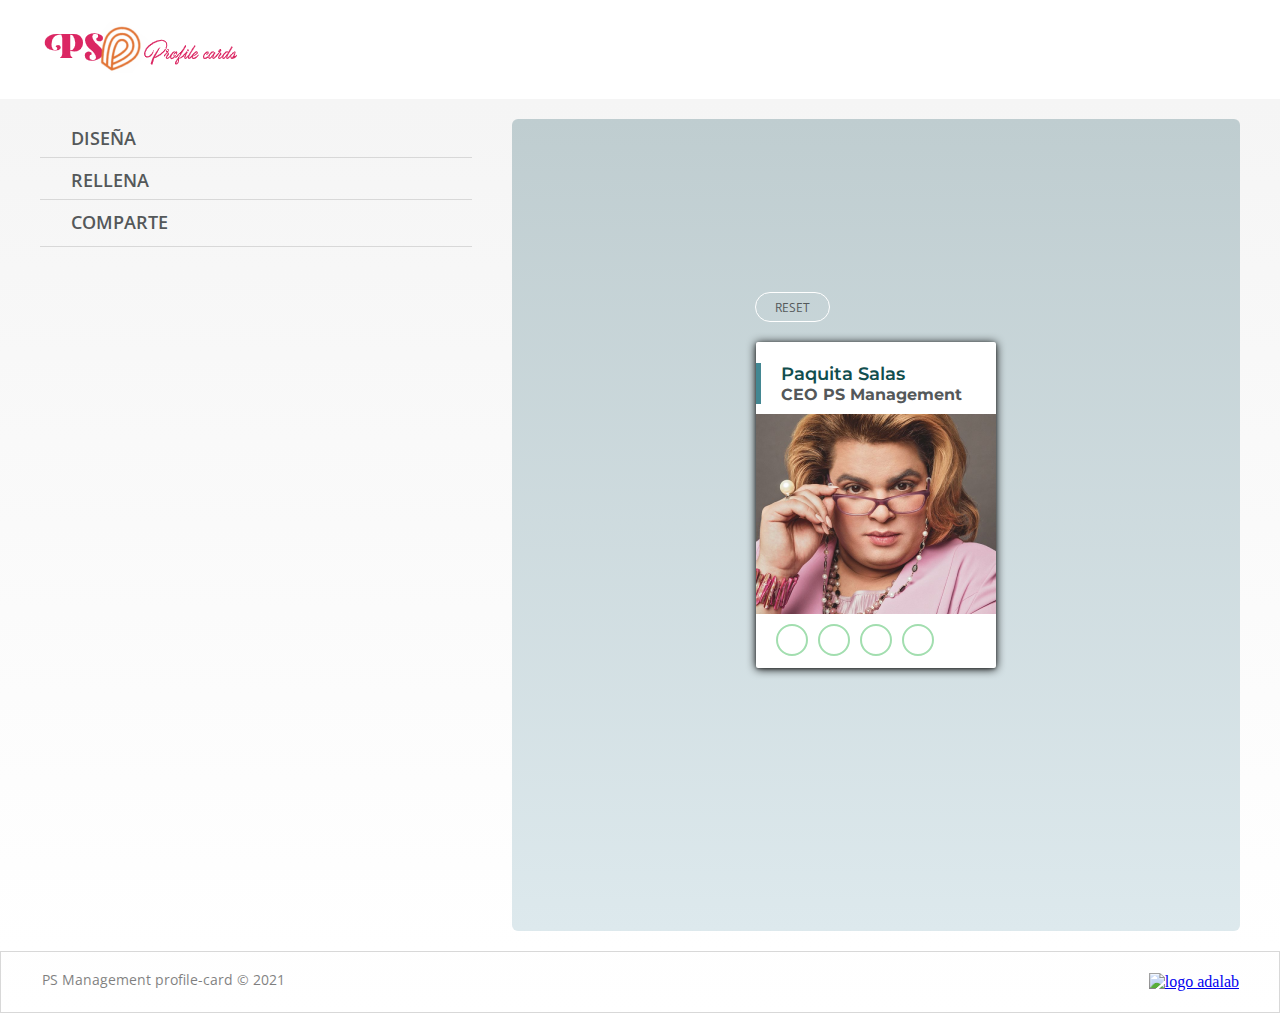
==== commit ac7e6b6b: "Merge branch 'master' of github.com:Adalab/project-promo-l-module-2-team-3" ====
--- a/docs/principal.html
+++ b/docs/principal.html
@@ -1,20 +1,26 @@
-<!-- Página de diseño -->
 <!DOCTYPE html>
 <html lang="en">
-
-<head>
+  <head>
     <meta charset="UTF-8" />
     <meta name="viewport" content="width=device-width, initial-scale=1.0" />
     <title>PS Management</title>
-    <link rel="stylesheet" href="https://use.fontawesome.com/releases/v5.8.1/css/all.css" integrity="sha384-50oBUHEmvpQ+1lW4y57PTFmhCaXp0ML5d60M1M7uH2+nqUivzIebhndOJK28anvf" crossorigin="anonymous" />
+    <link
+      rel="stylesheet"
+      href="https://use.fontawesome.com/releases/v5.8.1/css/all.css"
+      integrity="sha384-50oBUHEmvpQ+1lW4y57PTFmhCaXp0ML5d60M1M7uH2+nqUivzIebhndOJK28anvf"
+      crossorigin="anonymous"
+    />
 
     <link rel="preconnect" href="https://fonts.gstatic.com" />
-    <link href="https://fonts.googleapis.com/css2?family=Merriweather:wght@400;700;900&family=Montserrat:wght@400;700&family=Open+Sans:wght@400;600&display=swap" rel="stylesheet" />
+    <link
+      href="https://fonts.googleapis.com/css2?family=Merriweather:wght@400;700;900&family=Montserrat:wght@400;700&family=Open+Sans:wght@400;600&display=swap"
+      rel="stylesheet"
+    />
     <link rel="stylesheet" href="./assets/css/principal.css" />
-    <link rel="icon" href="./assets/images/favicon.png">
-</head>
-
-<body class="principal-body">
+    <link rel="icon" href="./assets/images/favicon.png" />
+  </head>
+
+  <body class="principal-body">
     <section class="header">
         <div>
             <div class="header__logo">
@@ -27,7 +33,7 @@
     <section class="divided">
       <div class="divided__paquita">
         <section class="preview">
-            <button class="reset"> <i class="fa fa-trash-alt" aria-hidden="true" alt="trash-can"></i> </i>Reset</button>
+            <button class="reset js-reset"> <i class="fa fa-trash-alt" aria-hidden="true" alt="trash-can"></i> </i>Reset</button>
             <section class="page js-card">
                 <div class="container ">
                     <div class="container__main-texts ">
@@ -36,26 +42,26 @@
                     </div>
                 </div>
                 <div class="Page__container">
-                    <div class="page__container--photo js-previewPhoto"></div>
+                    <div class="page__container--photo js-previewPhoto js-previewPhotoReset "></div>
                 </div>
                 <section class="page__icons">
-                    <div class="page__icons--icon">
+                    <div class="page__icons--icon icon-phone">
                         <a href="" class="link-icon jsphonelink" target="_blank">
                             <i class="fas fa-mobile-alt link" aria-hidden="true" alt="icon-phone"></i>
                         </a>
                     </div>
-                    <div class="page__icons--icon ">
+                    <div class="page__icons--icon icon-mail ">
                         <a href="" class="link-icon jsmaillink">
                             <i class="far fa-envelope link" aria-hidden="true" alt="icon-mail"></i>
                         </a>
                     </div>
-                    <div class="page__icons--icon">
+                    <div class="page__icons--icon icon-linkedin">
                         <a href="" class="link-icon jslinkedinlink" target="_blank">
                             <i class="fab fa-linkedin-in link" aria-hidden="true" alt="icon-linkedin"></i>
                         </a>
                     </div>
 
-                    <div class="page__icons--icon">
+                    <div class="page__icons--icon icon-github">
                         <span class="page__icons--circle"></span>
                         <a href="" class="link-icon jsgithublink" target="_blank">
                             <i class="fab fa-github-alt link" aria-hidden="true" alt="icon-github"></i>
@@ -69,7 +75,7 @@
       </div>
       <div class="centralcolumn divided__options">
         <section class="design">
-          <div class="dropdown js-dropdown-header">
+          <div class="dropdown js-dropdown-header ">
               <div class="dropdown__title">
                   <span class="dropdown__icon dropdown__icon--left far fa-object-ungroup"></span>
                   <h2 class="dropdown__text">Diseña</h2>
@@ -81,20 +87,41 @@
             <div class="colorcontainer__colors">
               <label class="colorcontainer__Label">
                 <input
+                  class="colorcontainer__option js-input1 js-palette"
+                  type="radio"
+                  name="palette"
+                  checked
+                  value="1"
+                />
+                <ul class="colorcontainer__palette palette-1">
+                  <li
+                    class="colorcontainer__square colorcontainer__square--color1-1"
+                  ></li>
+                  <li
+                    class="colorcontainer__square colorcontainer__square--color1-2"
+                  ></li>
+                  <li
+                    class="colorcontainer__square colorcontainer__square--color1-3"
+                  ></li>
+                </ul>
+              </label>
+
+              <label class="colorcontainer__Label">
+                <input
                   class="colorcontainer__option js-palette"
                   type="radio"
                   name="palette"
-                  value="1"
-                />
-                <ul class="colorcontainer__palette palette-1">
-                  <li
-                    class="colorcontainer__square colorcontainer__square--color1-1"
-                  ></li>
-                  <li
-                    class="colorcontainer__square colorcontainer__square--color1-2"
-                  ></li>
-                  <li
-                    class="colorcontainer__square colorcontainer__square--color1-3"
+                  value="2"
+                />
+                <ul class="colorcontainer__palette palette-2">
+                  <li
+                    class="colorcontainer__square colorcontainer__square--color2-1"
+                  ></li>
+                  <li
+                    class="colorcontainer__square colorcontainer__square--color2-2"
+                  ></li>
+                  <li
+                    class="colorcontainer__square colorcontainer__square--color2-3"
                   ></li>
                 </ul>
               </label>
@@ -104,45 +131,25 @@
                   class="colorcontainer__option js-palette"
                   type="radio"
                   name="palette"
-                  value="2"
-                />
-                <ul class="colorcontainer__palette palette-2">
-                  <li
-                    class="colorcontainer__square colorcontainer__square--color2-1"
-                  ></li>
-                  <li
-                    class="colorcontainer__square colorcontainer__square--color2-2"
-                  ></li>
-                  <li
-                    class="colorcontainer__square colorcontainer__square--color2-3"
-                  ></li>
-                </ul>
-              </label>
-
+                  value="3"
+                />
+                <ul class="colorcontainer__palette palette-3">
+                  <li
+                    class="colorcontainer__square colorcontainer__square--color3-1"
+                  ></li>
+                  <li
+                    class="colorcontainer__square colorcontainer__square--color3-2"
+                  ></li>
+                  <li
+                    class="colorcontainer__square colorcontainer__square--color3-3"
+                  ></li>
+                </ul>
+              </label>
               <label class="colorcontainer__Label">
                 <input
                   class="colorcontainer__option js-palette"
                   type="radio"
                   name="palette"
-                  value="3"
-                />
-                <ul class="colorcontainer__palette palette-3">
-                  <li
-                    class="colorcontainer__square colorcontainer__square--color3-1"
-                  ></li>
-                  <li
-                    class="colorcontainer__square colorcontainer__square--color3-2"
-                  ></li>
-                  <li
-                    class="colorcontainer__square colorcontainer__square--color3-3"
-                  ></li>
-                </ul>
-              </label>
-              <label class="colorcontainer__Label">
-                <input
-                  class="colorcontainer__option js-palette"
-                  type="radio"
-                  name="palette"
                   value="4"
                 />
                 <ul class="colorcontainer__palette palette-4">
@@ -162,82 +169,82 @@
         </section>
 
         <section class="fill">
-            <div class="line-dividing--fill"></div>
-            <div class="dropdown js-dropdown-header">
-                <div class="dropdown__title">
-                    <span class="dropdown__icon dropdown__icon--left far fa-keyboard dropdown__icon "></span>
-                    <h2 class="dropdown__text">Rellena</h2>
-                </div class="sidebar">
-                <i class="fa fa-chevron-down js-arrow dropdown__arrow"></i>
-            </div>
-            <div class="collapsable__content hidden dropdownfillcontainer dropdowncontainer">
-                <form class="form__container jsform">
-                    <div class="fill__container">
-                        <label class="form__label" for="name">Nombre completo</label>
-                        <input class="form__input jsname" placeholder="Ej: Paquita Salas" id="name" type="text" name="name" />
-                    </div>
-                    <div class="fill__container">
-                        <label class="form__label" for="job">Puesto</label>
-                        <input placeholder="Ej: CEO PS management" class="form__input jsjob" id="job" type="text" name="job" />
-                    </div>
-                    <div class="fill__container">
-                        <label class="form__label" for="photo">Imagen de perfil</label>
-                        <div class="image-form__container">
-                            <div class="button">
-                                <button class="button__form js-buttonForm">Añadir imagen</button>
-                            </div>
-                            <input class="button-image js-inputPhoto" type="file" value="" />
-                            <div class="small-image__container js-smallPhoto"></div>
-                        </div>
-                    </div>
-                    <div class="fill__container">
-                        <label class="form__label" for="email">Email</label>
-                        <input placeholder="Ej: email" class="form__input jsmail" id="email" type="email" name="email" />
-                    </div>
-                    <div class="fill__container">
-                        <label class="form__label" for="phone">Teléfono</label>
-                        <input placeholder="Ej: 555-452-369 " class="form__input jsphone" id="phone" type="tel" name="phone" />
-                    </div>
-                    <div class="fill__container">
-                        <label class="form__label" for="linkedin">Linkedin</label>
-                        <input placeholder="Ej: linkedin.com/in/paquita.salas" class="form__input jslinkedin" id="linkedin"
-                            type="" name="linkedin" />
-                    </div>
-                    <div class="fill__container">
-                        <label class="form__label" for="github">Github</label>
-                        <input placeholder="Ej: @paquita-salas" class="form__input jsgithub" id="github" type=""
-                            name="github" />
-                    </div>
-                </form>
-            </div>
-            <div class="line-dividing--fill"></div>
+          <div class="line-dividing--fill"></div>
+          <div class="dropdown js-dropdown-header ">
+              <div class="dropdown__title">
+                  <span class="dropdown__icon dropdown__icon--left far fa-keyboard dropdown__icon "></span>
+                  <h2 class="dropdown__text">Rellena</h2>
+              </div class="sidebar">
+              <i class="fa fa-chevron-down js-arrow dropdown__arrow"></i>
+          </div>
+          <div class="collapsable__content hidden dropdownfillcontainer dropdowncontainer">
+            <form class="form__container jsform">
+              <div class="fill__container">
+                <label class="form__label" for="name">Nombre completo</label>
+                <input class="form__input jsname" placeholder="Ej: Paquita Salas" id="name" type="text" name="name" value="" />
+              </div>
+              <div class="fill__container">
+                <label class="form__label" for="job">Puesto</label>
+                <input placeholder="Ej: CEO PS management" class="form__input jsjob" id="job" type="text" name="job" value="" />
+              </div>
+              <div class="fill__container">
+                <label class="form__label" for="photo">Imagen de perfil</label>
+                <div class="image-form__container">
+                  <div class="button">
+                    <label class="button__form js-buttonForm" for="photo">Añadir imagen</label>
+                  </div>
+                  <input class="form__input button-image js-inputPhoto" type="file" value="" id="photo" />
+                  <div class="small-image__container smallphoto js-smallPhoto"></div>
+                </div>
+              </div>
+              <div class="fill__container">
+                <label class="form__label" for="email">Email</label>
+                <input placeholder="Ej: nombre.apellidos@email.com" class="form__input jsmail" id="email" type="email"
+                  name="email" value="" />
+              </div>
+              <div class="fill__container">
+                <label class="form__label" for="phone">Teléfono</label>
+                <input placeholder="Ej: 555-452-369 " class="form__input jsphone" id="phone" type="tel" name="phone" value="" />
+              </div>
+              <div class="fill__container">
+                <label class="form__label" for="linkedin">Linkedin</label>
+                <input placeholder="Ej: linkedin.com/in/paquita.salas" class="form__input jslinkedin" id="linkedin" type=""
+                  name="linkedin" value="" />
+              </div>
+              <div class="fill__container">
+                <label class="form__label" for="github">Github</label>
+                <input placeholder="Ej: @paquita-salas" class="form__input jsgithub" id="github" type="" name="github"
+                  value="" />
+              </div>
+            </form>
+          </div>
+          <div class="line-dividing--fill"></div>
         </section>
         <section class="share">
-          <!-- <button type="button" name="button" class="share-btn pointer dropdownshare-btn"> -->
-          <div class="dropdown js-dropdown-header">
+          <div class="dropdown js-dropdown-header dropdownshare-btn">
               <div class="dropdown__title">
                   <span class="dropdown__icon dropdown__icon--left fas fa-share-alt"></span>
                   <h2 class="dropdown__text">Comparte</h2>
               </div class="sidebar">
               <i class="fa fa-chevron-down js-arrow dropdown__arrow"></i>
           </div>
-          <!-- </button> -->
           <div class="share-button hidden dropdownsharecontainer dropdowncontainer">
             <button class="share-button__create-card jssharebtn">
               <i class="far fa-address-card share__create card"></i> Crear tarjeta
             </button>
-            <p class="share-text">La tarjeta ha sido creada</p>
-            <div class="share-button-twitter--container">
-              <button class="share-button--twitter">
-                Compartir en twitter
-                <!--<a class="share__twitter--item" href="" target="_blank">-->
-                <i class="fab fa-twitter"></i>
-              </button>
+            <div class="share__hidden jssharelinks">
+              <p class="share-text jsShareText"></p>
+              <a href="" class="jsUrl urlcard" target="_blank"></a>
+              <div class="share-button-twitter--container">
+                <button class="twitterhidden share-button--twitter jstwitterbutton">
+                  <a href="" class="jsTwitter twitterlink" target="_blank"> Compartir en twitter</a>
+                  <i class="fab fa-twitter"></i>
+                </button>
+              </div>
             </div>
           </div>
           <div class="line-dividing"></div>
         </section>
-
       </div>
     </section>
 
@@ -251,6 +258,5 @@
     </footer>
 
     <script type="text/javascript" src="./assets/js/main.js"></script>
-</body>
-
-</html>+  </body>
+</html>
--- a/docs/assets/css/principal.css
+++ b/docs/assets/css/principal.css
@@ -1 +1 @@
-*{box-sizing:border-box;margin:0;padding:0}.body-index{height:100vh}.header{background-color:#fff;padding:22px 0 22px 40px}.header--img{width:200px;height:50px}.preview{height:457px;background:linear-gradient(to bottom, #bfcdd0, #dde9ed);display:flex;align-items:center;flex-direction:column}@media all and (min-width: 768px){.preview{height:812px;margin:20px 40px 20px 0;border-radius:6px;padding-left:0;order:2}}.reset{margin-top:38px;margin-bottom:20px;text-transform:uppercase;height:30px;width:75px;color:#54585a;font-family:"Open Sans",sans-serif;font-size:12px;border-radius:25px;text-decoration:none;background-color:transparent;border:solid 1px #fff;position:relative;transform:translateX(-84px)}@media all and (min-width: 768px){.reset{margin-top:173px}}.container{padding-top:21px;padding-bottom:10px}.container__main-texts{border-left:solid 5px #438792}.container__main-texts--title{text-transform:capitalize;font-family:"Montserrat",sans-serif;font-weight:600;font-size:18px;color:#114e4e;padding:0 0 0 20px}.container__main-texts--subtitle{font-family:"Montserrat",sans-serif;font-size:16px;color:#54585a;padding:0 0 0 20px}.page{border-radius:2px;width:240px;box-shadow:0 1px 10px 0 #000,0 1px 3px 0 rgba(0,0,0,0.35);background-color:#fff}@media all and (min-width: 768px){.page{margin-bottom:260px}}.page__container{height:210px}.page__container--photo{height:200px;width:240px;background-image:url(../images/paquita.png);background-size:cover;background-position:center}.page__icons{display:flex;flex-direction:row;justify-content:space-between;padding:10px 62px 12px 20px}.page__icons--icon{height:32px;width:32px;border:solid 2px #a2deaf;border-radius:50%;color:#114e4e;text-decoration:none;justify-content:center}.link-icon{color:#114e4e;text-decoration:none;display:flex;justify-content:center;padding-top:6px}.link-icon:visited{color:#114e4e}.palette-1 .container__main-texts{border-left-color:#438792}.palette-2 .container__main-texts{border-left-color:#bd1010}.palette-3 .container__main-texts{border-left-color:#eab052}.palette-4 .container__main-texts{border-left-color:#fabada}.palette-1 .container__main-texts--title{color:#114e4e}.palette-2 .container__main-texts--title{color:#420101}.palette-3 .container__main-texts--title{color:#3e5b65}.palette-4 .container__main-texts--title{color:#db2763}.palette-1 .link-icon{color:#114e4e}.palette-2 .link-icon{color:#420101}.palette-3 .link-icon{color:#3e5b65}.palette-4 .link-icon{color:#db2763}.palette-1 .page__icons--icon{border:solid 2px #a2deaf}.palette-2 .page__icons--icon{border:solid 2px #e95626}.palette-3 .page__icons--icon{border:solid 2px #a0c0cf}.palette-4 .page__icons--icon{border:solid 2px #fa9f42}.design{font-stretch:normal;font-style:normal;line-height:normal;letter-spacing:normal;cursor:pointer}.design-btn{border:none;width:100%;outline:none;background-color:transparent}.colorcontainer{display:flex;flex-direction:row;justify-content:space-between}.colorcontainer__title{width:62px;height:19px;font-family:"Open Sans",sans-serif;font-size:14px;font-weight:normal;text-transform:uppercase;color:#54585a}.colorcontainer__Label{display:flex}.colorcontainer__option{transform:translateY(50%)}.colorcontainer__palette{display:flex;margin-left:10px}.colorcontainer__square{list-style-type:none;width:30px;height:25px;margin-bottom:20px}.colorcontainer__square--color1-1{background-color:#114e4e}.colorcontainer__square--color1-2{background-color:#438792}.colorcontainer__square--color1-3{background-color:#a2deaf}.colorcontainer__square--color2-1{background-color:#420101}.colorcontainer__square--color2-2{background-color:#bd1010}.colorcontainer__square--color2-3{background-color:#e95626}.colorcontainer__square--color3-1{background-color:#3e5b65}.colorcontainer__square--color3-2{background-color:#eab052}.colorcontainer__square--color3-3{background-color:#a0c0cf}.colorcontainer__square--color4-1{background-color:#db2763}.colorcontainer__square--color4-2{background-color:#fabada}.colorcontainer__square--color4-3{background-color:#fa9f42}.fill{font-stretch:normal;font-style:normal;line-height:normal;letter-spacing:normal;cursor:pointer}.line-dividing--fill{height:1px;background-color:#d8d8d8}.dropdownfillcontainer{box-sizing:border-box;width:100%;padding:25px 0 30px}.fill-btn{border:none;width:100%;outline:none;background-color:transparent}.form__container{width:100%;display:flex;flex-direction:column;align-items:flex-start}.fill__container{width:100%;display:flex;flex-direction:column;align-items:flex-start;margin-bottom:20px}.form__label{width:100%;color:#114e4e;font-family:"Open Sans",sans-serif;font-size:14px;font-weight:normal;font-stretch:normal;font-style:normal;line-height:20px;letter-spacing:normal;margin-bottom:7px}.form__input{width:100%;height:30px;padding-left:9px;border:solid 1px #a2deaf;font-size:14px;font-weight:normal;font-stretch:normal;font-style:normal;line-height:1.43;letter-spacing:normal;line-height:20px}.image-form__container{display:flex;flex-direction:row}.button__form{width:140px;height:30px;padding:3px 22px 7px;border-radius:3px;box-shadow:0 0 4px 0 rgba(0,0,0,0.32);background-color:#e17334;color:#fff;font-size:14px;font-family:"Open Sans",sans-serif;border:0;cursor:pointer}.button__form:focus{outline:none}.button-image{padding-bottom:3px 22px 7px 22px;background-color:#e17334;display:none}.small-image__container{width:30px;height:30px;border:solid 1px #a2deaf;margin:0px 91px 0 20px;background-size:cover}.share{margin-bottom:30px;font-stretch:normal;font-style:normal;line-height:normal;letter-spacing:normal;cursor:pointer}.share-button{display:flex;flex-direction:column;justify-content:center;align-items:center}.share-button__create-card{width:199px;height:50px;padding:13px 18px 13px 17px;border-radius:12px;box-shadow:0 1px 6px 0 rgba(0,0,0,0.32);background-color:#e17334;text-transform:uppercase;color:#fff;font-size:18px;font-family:"Open Sans",sans-serif;border:0;margin:30px 0 30px 0;transition:transform 1s ease}.share-button__create-card:focus{transform:scale(1.1);outline:none}.share-btn{border:none;width:100%;outline:none;background-color:transparent}.share-text{font-size:18px;color:#54585a;font-family:"Open Sans",sans-serif;font-weight:normal;font-stretch:normal;font-style:normal;line-height:20px;letter-spacing:normal}.share-button-twitter--container{display:flex;flex-direction:column;justify-content:center;align-items:center}.share-button--twitter{display:flex;flex-direction:row-reverse;justify-content:space-between;background-color:#00a0f5;width:181px;height:30px;padding:3px 9px 6px 10.5px;border-radius:3px;box-shadow:0 0 4px 0 rgba(0,0,0,0);color:#fff;font-size:14px;font-family:"Open Sans",sans-serif;border:0;margin:30px 0 30px 0}.fa-twitter{width:18px;height:18px;margin:3px 9.5px 0 0;font-size:18px;font-weight:normal;font-stretch:normal;font-style:normal;line-height:normal;letter-spacing:normal;text-align:center;color:#fff}.line-dividing{height:1px;background-color:#d8d8d8}.dropdowncontainer{overflow:hidden;max-height:650px;transition:all 0.5s ease}.hidden{max-height:0;padding-top:0;padding-bottom:0}.changeArrow{width:16px;height:18px;font-size:18px;color:#54585a;transform:rotate(180deg);transition:transform 0.5s ease-in-out}.dropdown{display:flex;flex-direction:row;align-items:center;justify-content:space-between;margin:10px 0 10px;font-stretch:normal;font-style:normal;line-height:normal;letter-spacing:normal}@media all and (min-width: 768px){.dropdown{margin:10px 0 7px}}.dropdown__title{display:flex;flex-direction:row;align-items:center}.dropdown__text{width:65px;height:24px;margin-left:10px;font-family:"Open Sans",sans-serif;font-size:18px;font-weight:600;color:#54585a;text-transform:uppercase}.dropdown__icon{width:21px;height:18px;color:#e17334;font-size:18px}.dropdown__arrow{width:16px;height:18px;font-size:18px;color:#54585a;transition:transform 0.5s linear}.centralcolumn{margin:17px 19px 0 20px}@media all and (min-width: 768px){.centralcolumn{margin:17px 40px 0 40px}}.divided{background:linear-gradient(to bottom, #f5f5f5, #fff)}@media all and (min-width: 768px){.divided{display:grid;grid-template-columns:60% 40%;grid-template-row:1fr}.divided__paquita{grid-column:2 / 3;grid-row:span1}.divided__options{grid-column:1 / 2;grid-row:span1}}@media all and (min-width: 1200px){.divided{grid-template-columns:40% 60%}}.footer{box-sizing:border-box;width:100%;border:solid 1px #d8d8d8}.footer__container{height:110px;width:100%;display:flex;flex-direction:column;justify-content:center;align-items:center}@media all and (min-width: 768px){.footer__container{height:60px;flex-direction:row;justify-content:space-between;align-items:center}}.copyright{padding:0 61px 12px;font-family:"Open Sans",sans-serif;opacity:0.5;font-size:14px;font-weight:normal;font-stretch:normal;font-style:normal;line-height:1.43;letter-spacing:normal}@media all and (min-width: 768px){.copyright{padding:18px 0 22px 41px}}.logo{height:40px}@media all and (min-width: 768px){.logo{padding-right:40px}}.principal-body{background:linear-gradient(to bottom, #f5f5f5, #fff)}
+*{box-sizing:border-box;margin:0;padding:0}.body-index{height:100vh}.header{background-color:#fff;padding:22px 0 22px 40px}.header--img{width:200px;height:50px}.preview{height:457px;background:linear-gradient(to bottom, #bfcdd0, #dde9ed);display:flex;align-items:center;flex-direction:column}@media all and (min-width: 768px){.preview{height:812px;margin:20px 40px 20px 0;border-radius:6px;padding-left:0;order:2}}.reset{margin-top:38px;margin-bottom:20px;text-transform:uppercase;height:30px;width:75px;color:#54585a;font-family:"Open Sans",sans-serif;font-size:12px;border-radius:25px;text-decoration:none;background-color:transparent;border:solid 1px #fff;position:relative;transform:translateX(-84px);cursor:pointer}.reset:focus{outline:none}@media all and (min-width: 768px){.reset{margin-top:173px}}.container{padding-top:21px;padding-bottom:10px}.container__main-texts{border-left:solid 5px #438792}.container__main-texts--title{text-transform:capitalize;font-family:"Montserrat",sans-serif;font-weight:600;font-size:18px;color:#114e4e;padding:0 0 0 20px}.container__main-texts--subtitle{font-family:"Montserrat",sans-serif;font-size:16px;color:#54585a;padding:0 0 0 20px}.page{border-radius:2px;width:240px;box-shadow:0 1px 10px 0 #000,0 1px 3px 0 rgba(0,0,0,0.35);background-color:#fff}@media all and (min-width: 768px){.page{margin-bottom:260px}}.page__container{height:210px}.page__container--photo{height:200px;width:240px;background-image:url(../images/paquita.png);background-size:cover;background-position:center}.page__icons{display:flex;flex-direction:row;justify-content:space-between;padding:10px 62px 12px 20px}.page__icons--icon{height:32px;width:32px;border:solid 2px #a2deaf;border-radius:50%;color:#114e4e;text-decoration:none;justify-content:center}.link-icon{color:#114e4e;text-decoration:none;display:flex;justify-content:center;padding-top:6px}.link-icon:visited{color:#114e4e}.previewPhotoReset{height:200px;width:240px;background-image:url(../images/paquita.png);background-size:cover;background-position:center}.palette-1 .container__main-texts{border-left-color:#438792}.palette-2 .container__main-texts{border-left-color:#bd1010}.palette-3 .container__main-texts{border-left-color:#eab052}.palette-4 .container__main-texts{border-left-color:#fabada}.palette-1 .container__main-texts--title{color:#114e4e}.palette-2 .container__main-texts--title{color:#420101}.palette-3 .container__main-texts--title{color:#3e5b65}.palette-4 .container__main-texts--title{color:#db2763}.palette-1 .link-icon{color:#114e4e}.palette-2 .link-icon{color:#420101}.palette-3 .link-icon{color:#3e5b65}.palette-4 .link-icon{color:#db2763}.palette-1 .page__icons--icon{border:solid 2px #a2deaf}.palette-2 .page__icons--icon{border:solid 2px #e95626}.palette-3 .page__icons--icon{border:solid 2px #a0c0cf}.palette-4 .page__icons--icon{border:solid 2px #fa9f42}.fullicon-palette{background-color:rgba(250,186,218,0.752941)}.design{font-stretch:normal;font-style:normal;line-height:normal;letter-spacing:normal}.design-btn{border:none;width:100%;outline:none;background-color:transparent}.colorcontainer{display:flex;flex-direction:row;justify-content:space-between}.colorcontainer__title{width:62px;height:19px;font-family:"Open Sans",sans-serif;font-size:14px;font-weight:normal;text-transform:uppercase;color:#54585a}.colorcontainer__Label{display:flex}.colorcontainer__option{transform:translateY(50%)}.colorcontainer__palette{display:flex;margin-left:10px}.colorcontainer__square{list-style-type:none;width:30px;height:25px;margin-bottom:20px}.colorcontainer__square--color1-1{background-color:#114e4e}.colorcontainer__square--color1-2{background-color:#438792}.colorcontainer__square--color1-3{background-color:#a2deaf}.colorcontainer__square--color2-1{background-color:#420101}.colorcontainer__square--color2-2{background-color:#bd1010}.colorcontainer__square--color2-3{background-color:#e95626}.colorcontainer__square--color3-1{background-color:#3e5b65}.colorcontainer__square--color3-2{background-color:#eab052}.colorcontainer__square--color3-3{background-color:#a0c0cf}.colorcontainer__square--color4-1{background-color:#db2763}.colorcontainer__square--color4-2{background-color:#fabada}.colorcontainer__square--color4-3{background-color:#fa9f42}.fill{font-stretch:normal;font-style:normal;line-height:normal;letter-spacing:normal}.line-dividing--fill{height:1px;background-color:#d8d8d8}.dropdownfillcontainer{box-sizing:border-box;width:100%;padding:25px 0 30px}.fill-btn{border:none;width:100%;outline:none;background-color:transparent}.form__container{width:100%;display:flex;flex-direction:column;align-items:flex-start}.fill__container{width:100%;display:flex;flex-direction:column;align-items:flex-start;margin-bottom:20px}.form__label{width:100%;color:#114e4e;font-family:"Open Sans",sans-serif;font-size:14px;font-weight:normal;font-stretch:normal;font-style:normal;line-height:20px;letter-spacing:normal;margin-bottom:7px}.form__input{width:100%;height:30px;padding-left:9px;border:solid 1px #a2deaf;font-size:14px;font-weight:normal;font-stretch:normal;font-style:normal;line-height:1.43;letter-spacing:normal;line-height:20px}.image-form__container{display:flex;flex-direction:row}.button__form{width:140px;height:30px;padding:3px 22px 7px;border-radius:3px;box-shadow:0 0 4px 0 rgba(0,0,0,0.32);background-color:#e17334;color:#fff;font-size:14px;font-family:"Open Sans",sans-serif;border:0;cursor:pointer}.button__form:focus{outline:none}.button-image{padding-bottom:3px 22px 7px 22px;background-color:#e17334;display:none}.small-image__container{width:30px;height:30px;border:solid 1px #a2deaf;margin:0px 91px 0 20px;background-size:cover}.smallphoto{background-image:url(../images/paquita.png);background-size:cover;background-position:center}.share{margin-bottom:30px;font-stretch:normal;font-style:normal;line-height:normal;letter-spacing:normal}.share-button{display:flex;flex-direction:column;justify-content:center;align-items:center}.share-button__create-card{width:199px;height:50px;padding:13px 18px 13px 17px;border-radius:12px;box-shadow:0 1px 6px 0 rgba(0,0,0,0.32);background-color:#e17334;text-transform:uppercase;color:#fff;font-size:18px;font-family:"Open Sans",sans-serif;border:0;margin:30px 0 30px 0;transition:transform 1s ease;cursor:pointer}.share-button__create-card:focus{transform:scale(1.1);outline:none}.share-btn{border:none;width:100%;outline:none;background-color:transparent}.share-text{font-size:18px;color:#54585a;font-family:"Open Sans",sans-serif;font-weight:normal;font-stretch:normal;font-style:normal;line-height:20px;letter-spacing:normal;text-align:center;margin-bottom:5px}.urlcard{text-decoration:none;color:#e17334;text-align:center}.share-button-twitter--container{display:flex;flex-direction:column;justify-content:center;align-items:center}.share-button--twitter{cursor:pointer;display:flex;flex-direction:row-reverse;justify-content:space-between;background-color:#00a0f5;width:181px;height:30px;padding:3px 9px 6px 10.5px;border-radius:3px;box-shadow:0 0 4px 0 rgba(0,0,0,0);color:#fff;font-size:14px;font-family:"Open Sans",sans-serif;border:0;margin:30px 0 30px 0}.twitterlink{text-decoration:none;color:#fff}.fa-twitter{width:18px;height:18px;margin:3px 9.5px 0 0;font-size:18px;font-weight:normal;font-stretch:normal;font-style:normal;line-height:normal;letter-spacing:normal;text-align:center;color:#fff}.line-dividing{height:1px;background-color:#d8d8d8;margin-top:5px}.share__hidden{display:none}.button-backgroundcolor{background-color:gray}.twitterhidden{display:none}.dropdowncontainer{overflow:hidden;max-height:650px;transition:all 0.5s ease}.hidden{max-height:0;padding-top:0;padding-bottom:0}.changeArrow{width:16px;height:18px;font-size:18px;color:#54585a;transform:rotate(180deg);transition:transform 0.5s ease-in-out}.dropdown{display:flex;flex-direction:row;align-items:center;justify-content:space-between;margin:10px 0 10px;font-stretch:normal;font-style:normal;line-height:normal;letter-spacing:normal;cursor:pointer}@media all and (min-width: 768px){.dropdown{margin:10px 0 7px}}.dropdown__title{display:flex;flex-direction:row;align-items:center}.dropdown__text{width:65px;height:24px;margin-left:10px;font-family:"Open Sans",sans-serif;font-size:18px;font-weight:600;color:#54585a;text-transform:uppercase}.dropdown__icon{width:21px;height:18px;color:#e17334;font-size:18px}.dropdown__arrow{width:16px;height:18px;font-size:18px;color:#54585a;transition:transform 0.5s linear}.centralcolumn{margin:17px 19px 0 20px}@media all and (min-width: 768px){.centralcolumn{margin:17px 40px 0 40px}}.divided{background:linear-gradient(to bottom, #f5f5f5, #fff)}@media all and (min-width: 768px){.divided{display:grid;grid-template-columns:60% 40%;grid-template-row:1fr}.divided__paquita{grid-column:2 / 3;grid-row:span1}.divided__options{grid-column:1 / 2;grid-row:span1}}@media all and (min-width: 1200px){.divided{grid-template-columns:40% 60%}}.footer{box-sizing:border-box;width:100%;border:solid 1px #d8d8d8}.footer__container{height:110px;width:100%;display:flex;flex-direction:column;justify-content:center;align-items:center}@media all and (min-width: 768px){.footer__container{height:60px;flex-direction:row;justify-content:space-between;align-items:center}}.copyright{padding:0 61px 12px;font-family:"Open Sans",sans-serif;opacity:0.5;font-size:14px;font-weight:normal;font-stretch:normal;font-style:normal;line-height:1.43;letter-spacing:normal}@media all and (min-width: 768px){.copyright{padding:18px 0 22px 41px}}.logo{height:40px}@media all and (min-width: 768px){.logo{padding-right:40px}}.principal-body{background:linear-gradient(to bottom, #f5f5f5, #fff)}
